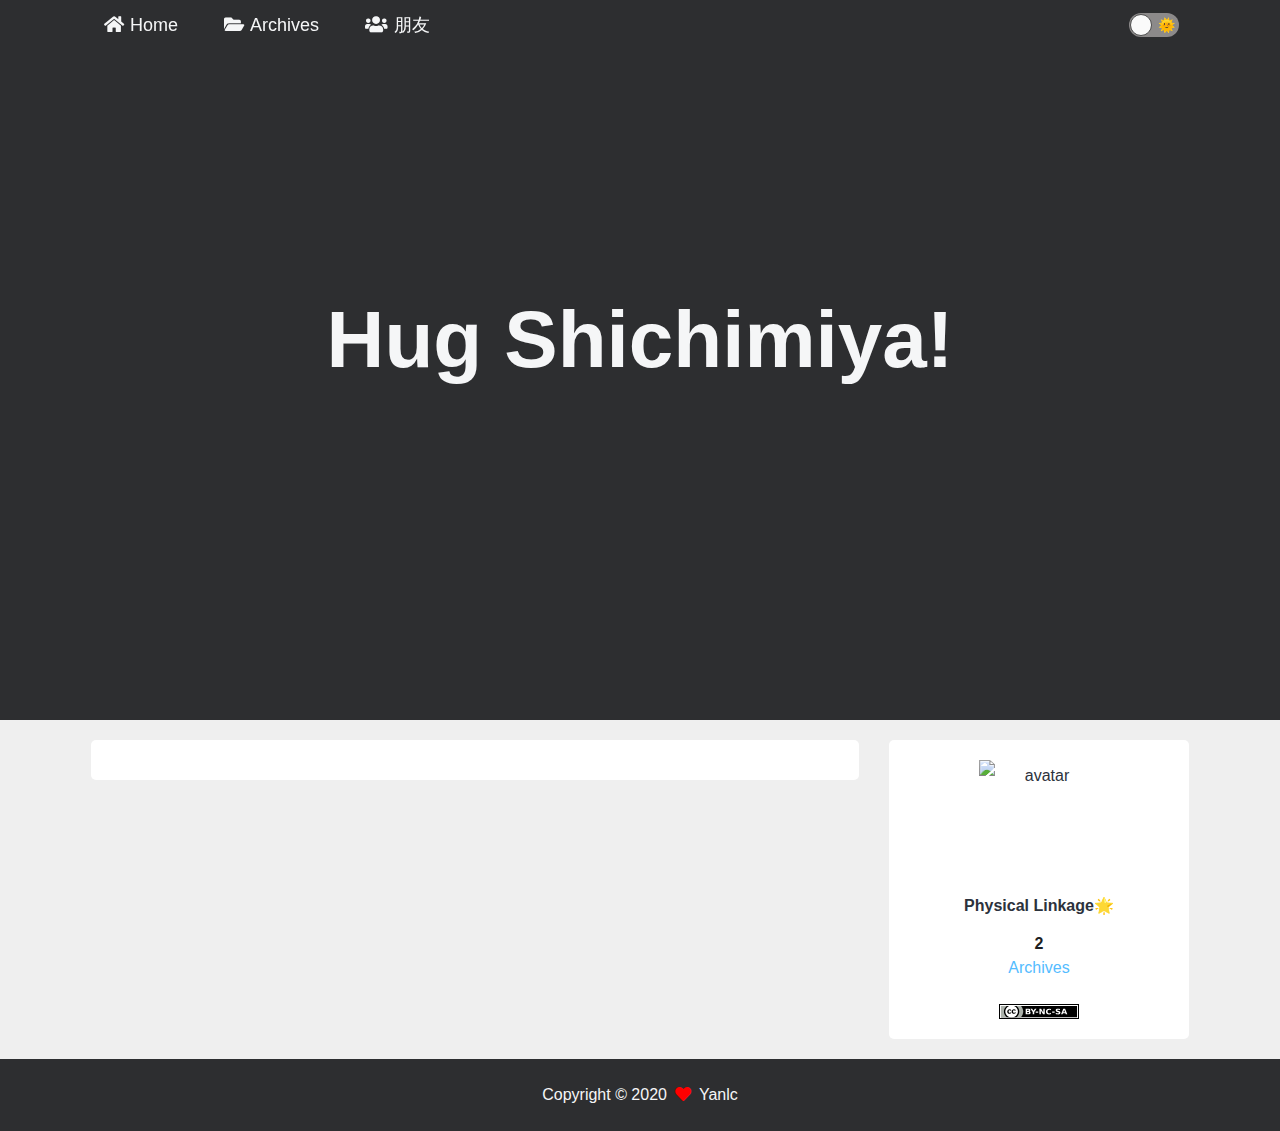
==== about/index.html @ 0db13cb9 "Site updated: 2020-05-28 02:00:30" ====
<!DOCTYPE html><html lang="zh"><head><meta charset="UTF-8"><meta http-equiv="X-UA-Compatible" content="IE=edge"><meta name="viewport" content="width=device-width, initial-scale=1"><meta name="format-detection" content="telephone=no"><meta name="apple-mobile-web-app-capable" content="yes"><meta name="apple-mobile-web-app-status-bar-style" content="black"><link rel="icon" href="/images/icons/favicon-16x16.png?v=2.0.0" type="image/png" sizes="16x16"><link rel="icon" href="/images/icons/favicon-32x32.png?v=2.0.0" type="image/png" sizes="32x32"><link rel="apple-touch-icon" href="/images/icons/apple-touch-icon.png?v=2.0.0" sizes="180x180"><link rel="mask-icon" href="/images/icons/stun-logo.svg?v=2.0.0" color="#54bcff"><meta name="msapplication-TileImage" content="/images/icons/favicon-144x144.png"><meta name="msapplication-TileColor" content="#000000"><meta property="og:type" content="website">
<meta property="og:title" content="about">
<meta property="og:url" content="https://yanlc39.github.io/about/index.html">
<meta property="og:site_name" content="Hug Shichimiya!">
<meta property="og:locale" content="zh">
<meta property="article:published_time" content="2020-05-27T16:11:34.000Z">
<meta property="article:modified_time" content="2020-05-27T16:11:34.948Z">
<meta property="article:author" content="Yanlc">
<meta name="twitter:card" content="summary"><meta name="keywords" content="Yanlc, Hug Shichimiya!"><meta name="description" content=""><title>about | Hug Shichimiya!</title><link ref="canonical" href="https://yanlc39.github.io/about/index.html"><link rel="dns-prefetch" href="https://cdn.jsdelivr.net"><link rel="stylesheet" href="https://cdn.jsdelivr.net/npm/@fortawesome/fontawesome-free@5.12.1/css/all.min.css" type="text/css"><link rel="stylesheet" href="/css/index.css?v=2.0.0"><script src="https://pagead2.googlesyndication.com/pagead/js/adsbygoogle.js" data-ad-client="ca-pub-5031382161256334" async=""></script><script>var Stun = window.Stun || {};
var CONFIG = {
  root: '/',
  algolia: undefined,
  fontIcon: {"prompt":{"success":"fas fa-check-circle","info":"fas fa-arrow-circle-right","warning":"fas fa-exclamation-circle","error":"fas fa-times-circle"},"copyBtn":"fas fa-copy"},
  sidebar: {"offsetTop":"20px","tocMaxDepth":6},
  header: {"enable":true,"showOnPost":true,"scrollDownIcon":false},
  postWidget: {"endText":true},
  nightMode: {"enable":true},
  back2top: {"enable":true},
  codeblock: {"style":"default","highlight":"light","wordWrap":false},
  reward: false,
  fancybox: false,
  zoomImage: {"gapAside":"20px"},
  galleryWaterfall: undefined,
  lazyload: false,
  pjax: undefined,
  externalLink: {"icon":{"enable":true,"name":"fas fa-external-link-alt"}},
  shortcuts: undefined,
  prompt: {"copyButton":"Copy","copySuccess":"Copy Success","copyError":"Copy Error"},
  sourcePath: {"js":"js","css":"css","images":"images"},
};

window.CONFIG = CONFIG;</script><meta name="generator" content="Hexo 4.2.1"></head><body><div class="container" id="container"><header class="header" id="header"><div class="header-inner"><nav class="header-nav header-nav--fixed"><div class="header-nav-inner"><div class="header-nav-menubtn"><i class="fas fa-bars"></i></div><div class="header-nav-menu"><div class="header-nav-menu-item"><a class="header-nav-menu-item__link" href="/"><span class="header-nav-menu-item__icon"><i class="fas fa-home"></i></span><span class="header-nav-menu-item__text">Home</span></a></div><div class="header-nav-menu-item"><a class="header-nav-menu-item__link" href="/archives/"><span class="header-nav-menu-item__icon"><i class="fas fa-folder-open"></i></span><span class="header-nav-menu-item__text">Archives</span></a></div><div class="header-nav-menu-item"><a class="header-nav-menu-item__link" href="javascript:;" onclick="return false;"><span class="header-nav-menu-item__icon"><i class="fas fa-users"></i></span><span class="header-nav-menu-item__text">朋友</span></a><div class="header-nav-submenu"></div></div></div><div class="header-nav-mode"><div class="mode"><div class="mode-track"><span class="mode-track-moon"></span><span class="mode-track-sun"></span></div><div class="mode-thumb"></div></div></div></div></nav><div class="header-banner"><div class="header-banner-info"><div class="header-banner-info__title">Hug Shichimiya!</div><div class="header-banner-info__subtitle"></div></div></div></div></header><main class="main" id="main"><div class="main-inner"><div class="content-wrap" id="content-wrap"><div class="content" id="content"><div class="custompage"></div></div></div><div class="sidebar-wrap" id="sidebar-wrap"><aside class="sidebar" id="sidebar"><section class="sidebar-toc hide"></section><!-- ov = overview--><section class="sidebar-ov"><div class="sidebar-ov-author"><div class="sidebar-ov-author__avatar"><img class="sidebar-ov-author__avatar_img" src="https://tse4-mm.cn.bing.net/th/id/OIP.75h2ViVH-VJ4CjpSK2VriQHaHE?pid=Api&amp;rs=1" alt="avatar"></div><p class="sidebar-ov-author__text">Physical Linkage🌟</p></div><div class="sidebar-ov-state"><a class="sidebar-ov-state-item sidebar-ov-state-item--posts" href="/archives/"><div class="sidebar-ov-state-item__count">2</div><div class="sidebar-ov-state-item__name">Archives</div></a></div><div class="sidebar-ov-cc"><a href="https://creativecommons.org/licenses/by-nc-sa/4.0/deed.en" target="_blank" rel="noopener" data-popover="Creative Commons" data-popover-pos="up"><img src="/images/cc-by-nc-sa.svg"></a></div></section></aside></div><div class="clearfix"></div></div></main><footer class="footer" id="footer"><div class="footer-inner"><div><span>Copyright © 2020</span><span class="footer__icon"><i class="fas fa-heart"></i></span><span>Yanlc</span></div></div></footer><div class="loading-bar" id="loading-bar"><div class="loading-bar__progress"></div></div><div class="back2top" id="back2top"><span class="back2top__icon"><i class="fas fa-arrow-alt-circle-up"></i></span></div></div><script src="https://cdn.jsdelivr.net/npm/jquery@v3.4.1/dist/jquery.min.js"></script><script src="https://cdn.jsdelivr.net/npm/velocity-animate@1.5.2/velocity.min.js"></script><script src="https://cdn.jsdelivr.net/npm/velocity-animate@1.5.2/velocity.ui.min.js"></script><script src="/js/utils.js?v=2.0.0"></script><script src="/js/stun-boot.js?v=2.0.0"></script><script src="/js/scroll.js?v=2.0.0"></script><script src="/js/header.js?v=2.0.0"></script><script src="/js/sidebar.js?v=2.0.0"></script></body></html>
---- css/index.css ----
html {
  line-height: 1.15; /* 1 */
  -webkit-text-size-adjust: 100%; /* 2 */
}
body {
  margin: 0;
}
main {
  display: block;
}
h1 {
  margin: 0.67em 0;
  font-size: 2em;
}
hr {
  overflow: visible; /* 2 */
  box-sizing: content-box; /* 1 */
  height: 0; /* 1 */
}
pre {
  font-family: monospace, monospace; /* 1 */
  font-size: 1em; /* 2 */
}
a {
  background-color: transparent;
}
abbr[title] {
  border-bottom: none; /* 1 */
  text-decoration: underline; /* 2 */
  text-decoration: underline dotted; /* 2 */
}
b,
strong {
  font-weight: bolder;
}
code,
kbd,
samp {
  font-family: monospace, monospace; /* 1 */
  font-size: 1em; /* 2 */
}
small {
  font-size: 80%;
}
sub,
sup {
  position: relative;
  font-size: 75%;
  line-height: 0;
  vertical-align: baseline;
}
sub {
  bottom: -0.25em;
}
sup {
  top: -0.5em;
}
img {
  border-style: none;
}
button,
input,
optgroup,
select,
textarea {
  margin: 0; /* 2 */
  font-family: inherit; /* 1 */
  font-size: 100%; /* 1 */
  line-height: 1.15; /* 1 */
}
button,
input {
  overflow: visible; /* 1 */
}
button,
select {
  text-transform: none; /* 1 */
}
button,
[type='button'],
[type='reset'],
[type='submit'] {
  -webkit-appearance: button;
}
button::-moz-focus-inner,
[type='button']::-moz-focus-inner,
[type='reset']::-moz-focus-inner,
[type='submit']::-moz-focus-inner {
  border-style: none;
  padding: 0;
}
button:-moz-focusring,
[type='button']:-moz-focusring,
[type='reset']:-moz-focusring,
[type='submit']:-moz-focusring {
  outline: 1px dotted ButtonText;
}
fieldset {
  padding: 0.35em 0.75em 0.625em;
}
legend {
  display: table; /* 1 */
  box-sizing: border-box; /* 1 */
  padding: 0; /* 3 */
  max-width: 100%; /* 1 */
  white-space: normal; /* 1 */
  color: inherit; /* 2 */
}
progress {
  vertical-align: baseline;
}
textarea {
  overflow: auto;
}
[type='checkbox'],
[type='radio'] {
  box-sizing: border-box; /* 1 */
  padding: 0; /* 2 */
}
[type='number']::-webkit-inner-spin-button,
[type='number']::-webkit-outer-spin-button {
  height: auto;
}
[type='search'] {
  outline-offset: -2px; /* 2 */
  -webkit-appearance: textfield; /* 1 */
}
[type='search']::-webkit-search-decoration {
  -webkit-appearance: none;
}
::-webkit-file-upload-button {
  font: inherit; /* 2 */
  -webkit-appearance: button; /* 1 */
}
details {
  display: block;
}
summary {
  display: list-item;
}
template {
  display: none;
}
[hidden] {
  display: none;
}
html {
  line-height: 1.15; /* 1 */
  -webkit-text-size-adjust: 100%; /* 2 */
}
body {
  margin: 0;
}
main {
  display: block;
}
h1 {
  margin: 0.67em 0;
  font-size: 2em;
}
hr {
  overflow: visible; /* 2 */
  -webkit-box-sizing: content-box;
  -moz-box-sizing: content-box;
  box-sizing: content-box; /* 1 */
  height: 0; /* 1 */
}
pre {
  font-family: monospace, monospace; /* 1 */
  font-size: 1em; /* 2 */
}
a {
  background-color: transparent;
}
abbr[title] {
  border-bottom: none; /* 1 */
  text-decoration: underline; /* 2 */
  text-decoration: underline dotted; /* 2 */
}
b,
strong {
  font-weight: bolder;
}
code,
kbd,
samp {
  font-family: monospace, monospace; /* 1 */
  font-size: 1em; /* 2 */
}
small {
  font-size: 80%;
}
sub,
sup {
  position: relative;
  font-size: 75%;
  line-height: 0;
  vertical-align: baseline;
}
sub {
  bottom: -0.25em;
}
sup {
  top: -0.5em;
}
img {
  border-style: none;
}
button,
input,
optgroup,
select,
textarea {
  margin: 0; /* 2 */
  font-family: inherit; /* 1 */
  font-size: 100%; /* 1 */
  line-height: 1.15; /* 1 */
}
button,
input {
  overflow: visible; /* 1 */
}
button,
select {
  text-transform: none; /* 1 */
}
button,
[type='button'],
[type='reset'],
[type='submit'] {
  -webkit-appearance: button;
}
button::-moz-focus-inner,
[type='button']::-moz-focus-inner,
[type='reset']::-moz-focus-inner,
[type='submit']::-moz-focus-inner {
  border-style: none;
  padding: 0;
}
button:-moz-focusring,
[type='button']:-moz-focusring,
[type='reset']:-moz-focusring,
[type='submit']:-moz-focusring {
  outline: 1px dotted ButtonText;
}
fieldset {
  padding: 0.35em 0.75em 0.625em;
}
legend {
  display: table; /* 1 */
  -webkit-box-sizing: border-box;
  -moz-box-sizing: border-box;
  box-sizing: border-box; /* 1 */
  padding: 0; /* 3 */
  max-width: 100%; /* 1 */
  white-space: normal; /* 1 */
  color: inherit; /* 2 */
}
progress {
  vertical-align: baseline;
}
textarea {
  overflow: auto;
}
[type='checkbox'],
[type='radio'] {
  -webkit-box-sizing: border-box;
  -moz-box-sizing: border-box;
  box-sizing: border-box; /* 1 */
  padding: 0; /* 2 */
}
[type='number']::-webkit-inner-spin-button,
[type='number']::-webkit-outer-spin-button {
  height: auto;
}
[type='search'] {
  outline-offset: -2px; /* 2 */
  -webkit-appearance: textfield; /* 1 */
}
[type='search']::-webkit-search-decoration {
  -webkit-appearance: none;
}
::-webkit-file-upload-button {
  font: inherit; /* 2 */
  -webkit-appearance: button; /* 1 */
}
details {
  display: block;
}
summary {
  display: list-item;
}
template {
  display: none;
}
[hidden] {
  display: none;
}
:root {
  --color-gray-100: #fff;
  --color-gray-150: #f9f9f9;
  --color-gray-200: #f5f6f7;
  --color-gray-250: #efefef;
  --color-gray-300: #dadada;
  --color-gray-400: #ccd0d5;
  --color-gray-500: #bec3c9;
  --color-gray-600: #8d949e;
  --color-gray-650: #757474;
  --color-gray-700: #606770;
  --color-gray-800: #444950;
  --color-gray-850: #303846;
  --color-gray-900: #2c323c;
  --color-gray-950: #1c1e21;
  --color-font: var(--color-gray-900);
  --color-card: var(--color-gray-100);
  --color-blue-200: #ebeef5;
}
html.nightmode {
  --color-gray-100: #1c1e21;
  --color-gray-150: #2c323c;
  --color-gray-200: #303846;
  --color-gray-250: #444950;
  --color-gray-300: #606770;
  --color-gray-400: #757474;
  --color-gray-500: #8d949e;
  --color-gray-600: #bec3c9;
  --color-gray-650: #ccd0d5;
  --color-gray-700: #dadada;
  --color-gray-800: #eaecef;
  --color-gray-850: #f5f6f7;
  --color-gray-900: #f9f9f9;
  --color-gray-950: #fff;
  --color-font: var(--color-gray-600);
  --color-card: var(--color-gray-150);
  --color-blue-200: #444950;
}
::selection {
  color: #fff;
  background-color: #8be0e1;
}
*,
*::before,
*::after {
  -webkit-box-sizing: inherit;
  -moz-box-sizing: inherit;
  box-sizing: inherit;
}
html {
  -webkit-box-sizing: border-box;
  -moz-box-sizing: border-box;
  box-sizing: border-box;
  font-size: 20px;
}
body {
  margin: 0;
  padding: 0;
  font-family: 'PingFang SC', 'Microsoft YaHei', sans-serif, Arial;
  font-size: 14px;
  line-height: 2;
  color: var(--color-font);
  background-color: var(--color-gray-250);
}
h1,
h2,
h3,
h4,
h5,
h6 {
  padding: 0;
  font-family: 'PingFang SC', 'Microsoft YaHei', sans-serif, Arial;
  font-weight: 700;
  line-height: 1.5;
}
h1 {
  font-size: 2em;
}
h2 {
  font-size: 1.5em;
}
h3 {
  font-size: 1.25em;
}
h4 {
  font-size: 1em;
}
h5 {
  font-size: 0.875em;
}
h6 {
  font-size: 0.85em;
}
p {
  margin: 0 0 1rem;
}
a {
  text-decoration: none;
  color: #058ed2;
  background-color: transparent;
  outline: none;
  cursor: pointer;
}
img,
video,
iframe {
  display: block;
  margin-right: auto;
  margin-left: auto;
  max-width: 100%;
}
hr {
  margin: 1rem 0;
  border: 2px dashed #b8dcfd;
  height: 0;
}
blockquote {
  margin: 0;
  border-left: 5px solid var(--color-gray-300);
  padding: 0 1rem;
  background-color: var(--color-gray-200);
}
blockquote cite::before {
  content: '--';
  padding: 0 0.25rem;
}
code {
  white-space: normal;
  word-wrap: break-word;
  word-break: break-word;
  border-radius: 3px;
  padding: 1px 5px;
  font-family: 'Source Code Pro', Consolas, Menlo, Monaco, 'Courier New', monospace;
  font-size: 0.95em;
  color: var(--color-gray-700);
  background-color: var(--color-gray-200);
}
dt {
  font-weight: 700;
}
dd {
  margin: 0;
  padding: 0;
}
table {
  border-spacing: 0;
  border-collapse: collapse;
  width: 100%;
}
th,
td {
  border: 1px solid var(--color-blue-200);
  padding: 0 5px;
}
acronym,
abbr {
  cursor: help;
}
kbd {
  display: inline-block;
  border: 1px solid var(--color-gray-500);
  border-radius: 3px;
  padding: 0.1rem 0.2rem;
  font-family: consolas, 'Liberation Mono', courier, monospace;
  font-size: 0.85em;
  font-weight: 700;
  line-height: 1;
  white-space: nowrap;
  color: var(--color-gray-850);
  background-color: var(--color-gray-150);
  -webkit-box-shadow: 0 -1px 0 var(--color-gray-300) inset;
  box-shadow: 0 -1px 0 var(--color-gray-300) inset;
}
.clearfix {
  zoom: 1;
}
.clearfix:before,
.clearfix:after {
  content: "";
  display: table;
}
.clearfix:after {
  clear: both;
}
[data-popover] {
  position: relative;
}
[data-popover]::before {
  position: absolute;
  top: 0;
  left: 50%;
  z-index: 2;
  font-family: sans-serif, Arial;
  font-size: 14px;
  font-weight: normal;
  font-style: normal;
  line-height: 2;
  white-space: nowrap;
  color: #fff;
  background-color: rgba(0,0,0,0.9);
  opacity: 0;
  -ms-filter: "progid:DXImageTransform.Microsoft.Alpha(Opacity=0)";
  filter: alpha(opacity=0);
  text-shadow: none;
  -webkit-transition: opacity 0.2s ease, -webkit-transform 0.2s ease;
  -moz-transition: opacity 0.2s ease, -moz-transform 0.2s ease;
  -o-transition: opacity 0.2s ease, -o-transform 0.2s ease;
  -ms-transition: opacity 0.2s ease, -ms-transform 0.2s ease;
  transition: opacity 0.2s ease, transform 0.2s ease;
  -webkit-transform: translate(-50%, -70%);
  -moz-transform: translate(-50%, -70%);
  -o-transform: translate(-50%, -70%);
  -ms-transform: translate(-50%, -70%);
  transform: translate(-50%, -70%);
  pointer-events: none;
}
[data-popover]::before {
  content: attr(data-popover);
  border-radius: 4px;
  padding: 0.2rem 0.6rem;
}
@media (min-width: 991.98px) {
  [data-popover-pos='up']:hover::before {
    opacity: 1;
    -ms-filter: none;
    filter: none;
    -webkit-transform: translate(-50%, -120%);
    -moz-transform: translate(-50%, -120%);
    -o-transform: translate(-50%, -120%);
    -ms-transform: translate(-50%, -120%);
    transform: translate(-50%, -120%);
  }
}
.stun-message {
  position: fixed;
  top: 1rem;
  left: 50%;
  z-index: 2;
  -webkit-transform: translateX(-50%);
  -moz-transform: translateX(-50%);
  -o-transform: translateX(-50%);
  -ms-transform: translateX(-50%);
  transform: translateX(-50%);
}
.stun-alert {
  position: relative;
  border-radius: 3px;
  padding: 8px 12px;
  font-size: 16px;
  line-height: 1rem;
  background-color: #fff;
  -webkit-box-shadow: 0 4px 12px rgba(0,0,0,0.15);
  box-shadow: 0 4px 12px rgba(0,0,0,0.15);
}
.stun-alert-success {
  color: #52c41a;
}
.stun-alert-success ~ i {
  color: #52c41a;
}
.stun-alert-info {
  color: #1890ff;
}
.stun-alert-info ~ i {
  color: #1890ff;
}
.stun-alert-warning {
  color: #faad14;
}
.stun-alert-warning ~ i {
  color: #faad14;
}
.stun-alert-error {
  color: #f5222d;
}
.stun-alert-error ~ i {
  color: #f5222d;
}
.stun-alert-description {
  margin-left: 0.5rem;
}
.anime-close::before,
.anime-close::after {
  -webkit-transition: -webkit-transform 0.2s ease;
  -moz-transition: -moz-transform 0.2s ease;
  -o-transition: -o-transform 0.2s ease;
  -ms-transition: -ms-transform 0.2s ease;
  transition: transform 0.2s ease;
  -webkit-transform: rotate(-45deg);
  -moz-transform: rotate(-45deg);
  -o-transform: rotate(-45deg);
  -ms-transform: rotate(-45deg);
  transform: rotate(-45deg);
}
.anime-close::after {
  -webkit-transform: rotate(-135deg);
  -moz-transform: rotate(-135deg);
  -o-transform: rotate(-135deg);
  -ms-transform: rotate(-135deg);
  transform: rotate(-135deg);
}
.anime-close:hover::before,
.anime-close:hover::after {
  -webkit-transform: rotate(0);
  -moz-transform: rotate(0);
  -o-transform: rotate(0);
  -ms-transform: rotate(0);
  transform: rotate(0);
}
.container {
  white-space: normal;
  word-wrap: break-word;
  word-break: break-word;
  display: -webkit-box;
  display: -moz-box;
  display: -webkit-flex;
  display: -ms-flexbox;
  display: box;
  display: flex;
  overflow: hidden; /* !!! */
  position: relative;
  min-height: 100vh;
  -webkit-box-orient: vertical;
  -moz-box-orient: vertical;
  -o-box-orient: vertical;
  -webkit-flex-direction: column;
  -ms-flex-direction: column;
  flex-direction: column;
}
.header {
  -webkit-box-flex: 1;
  -moz-box-flex: 1;
  -o-box-flex: 1;
  box-flex: 1;
  -webkit-flex: 0 0 auto;
  -ms-flex: 0 0 auto;
  flex: 0 0 auto;
}
.footer {
  -webkit-box-flex: 1;
  -moz-box-flex: 1;
  -o-box-flex: 1;
  box-flex: 1;
  -webkit-flex: 0 0 auto;
  -ms-flex: 0 0 auto;
  flex: 0 0 auto;
}
.main {
  width: 100%;
  -webkit-box-flex: 1;
  -moz-box-flex: 1;
  -o-box-flex: 1;
  box-flex: 1;
  -webkit-flex: 1 0 auto;
  -ms-flex: 1 0 auto;
  flex: 1 0 auto;
}
.main-inner {
  margin: 0 auto;
  padding: 20px;
  width: 100%;
  font-size: 16px;
}
.content-wrap {
  width: calc(100% - 330px);
  float: left;
}
.content {
  width: 100%;
  border-radius: 5px;
  padding: 1rem 2rem;
  background-color: var(--color-card);
}
.content img {
  border: 1px solid var(--color-gray-300);
  border-radius: 3px;
  padding: 0.2rem;
}
.content h1:hover .heading-link,
.content h2:hover .heading-link,
.content h3:hover .heading-link,
.content h4:hover .heading-link,
.content h5:hover .heading-link,
.content h6:hover .heading-link {
  visibility: visible;
}
.heading-link {
  display: inline-block;
  visibility: hidden;
  margin: -10px 0 0 -20px;
  padding-right: 5px;
  width: 20px;
  height: 16px;
  font-size: 16px;
  line-height: 20px;
  vertical-align: middle;
  color: var(--color-font);
}
.content-home {
  padding: 0 !important;
  background-color: transparent;
}
.pullquote.left {
  text-align: left;
}
.pullquote.right {
  text-align: right;
}
.post-body h1,
.post-body h2 {
  border-bottom: 1px solid var(--color-gray-250);
  padding-bottom: 0.3em;
}
.table-container {
  overflow: auto;
  margin-bottom: 1rem;
}
.header-inner {
  width: 100%;
  font-size: 18px;
  background-color: #2d2e30;
  height: 80vh;
}
.header-inner--bgcolor {
  background-color: #333;
}
.header-inner--height {
  height: 50px !important;
}
.header-nav {
  position: relative;
  top: 0;
  left: 0;
  z-index: 1;
  width: 100%;
  height: 50px;
  -webkit-transition: -webkit-transform 0.2s ease-out, background-color 0.2s ease;
  -moz-transition: -moz-transform 0.2s ease-out, background-color 0.2s ease;
  -o-transition: -o-transform 0.2s ease-out, background-color 0.2s ease;
  -ms-transition: -ms-transform 0.2s ease-out, background-color 0.2s ease;
  transition: transform 0.2s ease-out, background-color 0.2s ease;
}
.header-nav--fixed {
  position: fixed;
  -webkit-transform: translateY(0);
  -moz-transform: translateY(0);
  -o-transform: translateY(0);
  -ms-transform: translateY(0);
  transform: translateY(0);
}
.header-nav--sticky {
  position: fixed;
  background-color: #333;
  -webkit-transform: translateY(-100%);
  -moz-transform: translateY(-100%);
  -o-transform: translateY(-100%);
  -ms-transform: translateY(-100%);
  transform: translateY(-100%);
}
.header-nav.slider--down {
  -webkit-transform: translateY(0);
  -moz-transform: translateY(0);
  -o-transform: translateY(0);
  -ms-transform: translateY(0);
  transform: translateY(0);
}
.header-nav.slider--up {
  -webkit-transform: translateY(-100%);
  -moz-transform: translateY(-100%);
  -o-transform: translateY(-100%);
  -ms-transform: translateY(-100%);
  transform: translateY(-100%);
}
.header-nav.slider--clear {
  -webkit-transition: background-color 0.2s ease;
  -moz-transition: background-color 0.2s ease;
  -o-transition: background-color 0.2s ease;
  -ms-transition: background-color 0.2s ease;
  transition: background-color 0.2s ease;
}
.header-nav-inner {
  margin: 0 auto;
  padding: 20px;
  padding-top: 0 !important;
  padding-bottom: 0 !important;
  width: 100%;
  height: 100%;
}
.header-nav-menubtn {
  display: none;
  padding: 0 0.5rem;
  line-height: 50px;
  color: #f5f6f7;
  cursor: pointer;
}
.header-nav-menu-item__link,
.header-nav-submenu-item__link {
  display: block;
  color: #f5f6f7;
}
.header-nav-menu-item__icon,
.header-nav-submenu-item__icon,
.header-nav-menu-item__text,
.header-nav-submenu-item__text {
  margin: 0 3px;
}
.header-nav-menu-item__link {
  padding: 0 0.5rem;
  -webkit-transition: color 0.2s ease, background-color 0.2s ease;
  -moz-transition: color 0.2s ease, background-color 0.2s ease;
  -o-transition: color 0.2s ease, background-color 0.2s ease;
  -ms-transition: color 0.2s ease, background-color 0.2s ease;
  transition: color 0.2s ease, background-color 0.2s ease;
}
.header-nav-menu-item__link:hover {
  color: #f4f5f5;
  background-color: #999;
}
.header-nav-submenu-item__link {
  padding: 0.75rem 0.5rem;
  -webkit-transition: color 0.2s ease, background-color 0.2s ease;
  -moz-transition: color 0.2s ease, background-color 0.2s ease;
  -o-transition: color 0.2s ease, background-color 0.2s ease;
  -ms-transition: color 0.2s ease, background-color 0.2s ease;
  transition: color 0.2s ease, background-color 0.2s ease;
}
.header-nav-submenu-item__link:hover {
  color: #f4f5f5;
  background-color: #999;
}
.header-nav-menu {
  display: none;
  height: 100%;
  line-height: 50px;
}
.header-nav-menu-item {
  float: left;
  position: relative;
  margin: 0 1rem 0 0;
  height: 50px;
  text-align: center;
  cursor: pointer;
}
.header-nav-menu-item:last-child {
  margin: 0;
}
.header-nav-submenu {
  display: none;
  position: absolute;
  right: -0.5rem;
  left: -0.5rem;
  width: auto;
  background-color: #2d2e30;
}
.header-nav-submenu.hide--force {
  display: none !important;
}
.header-nav-submenu-item {
  margin: 0;
  padding: 0;
  width: 100%;
  font-size: 18px;
  line-height: 1;
  text-align: center;
}
.header-nav-mode {
  display: -webkit-box;
  display: -moz-box;
  display: -webkit-flex;
  display: -ms-flexbox;
  display: box;
  display: flex;
  float: right;
  padding: 0 0.5rem;
  height: 100%;
  line-height: 50px;
  -webkit-box-align: center;
  -moz-box-align: center;
  -o-box-align: center;
  -ms-flex-align: center;
  -webkit-align-items: center;
  align-items: center;
}
.header-banner {
  position: relative;
  z-index: 0;
  width: 100%;
  height: 100%;
  background: url("http://p.ananas.chaoxing.com/star3/origin/8718cc6b4f105bd98aaf1626d9543e16.png") no-repeat center/cover;
}
.header-banner-info {
  position: absolute;
  top: 50%;
  left: 0;
  padding: 0 0.5rem;
  width: 100%;
  text-align: center;
  -webkit-transform: translateY(-50%);
  -moz-transform: translateY(-50%);
  -o-transform: translateY(-50%);
  -ms-transform: translateY(-50%);
  transform: translateY(-50%);
}
.header-banner-info__title {
  margin-bottom: 2rem;
  font-size: 4rem;
  font-weight: 700;
  line-height: 1;
  color: #f5f6f7;
}
.header-banner-info__subtitle {
  font-size: 1.2rem;
  font-weight: 400;
  color: #f5f6f7;
}
.footer__icon {
  display: inline-block;
  margin: 0 0.4rem;
  font-size: 1em;
  color: #f00;
}
.footer-inner {
  position: relative;
  padding: 1rem;
  font-size: 16px;
  text-align: center;
  color: #f5f6f7;
  background-color: #2d2e30;
}
.footer a {
  color: #c20808;
  -webkit-transition: color 0.2s ease;
  -moz-transition: color 0.2s ease;
  -o-transition: color 0.2s ease;
  -ms-transition: color 0.2s ease;
  transition: color 0.2s ease;
}
.footer a:hover {
  color: #ed0b0b;
}
.footer__devider {
  margin: 0 10px;
}
.sidebar {
  border-radius: 5px;
  padding: 1rem 2rem;
  background-color: var(--color-card);
  padding: 1rem;
  width: 300px;
  font-size: 16px;
}
.sidebar--sticky {
  position: fixed;
  top: 20px;
  z-index: 0;
  -webkit-transform: translateZ(0);
  -moz-transform: translateZ(0);
  -o-transform: translateZ(0);
  -ms-transform: translateZ(0);
  transform: translateZ(0);
}
.sidebar .hide {
  display: none;
}
.sidebar-wrap {
  width: 300px;
  float: right;
}
.sidebar-nav {
  padding-bottom: 1em;
  text-align: center;
}
.sidebar-nav-toc,
.sidebar-nav-ov {
  border-bottom: 1px solid var(--color-gray-150);
  padding: 0.3em 0.5em;
  color: var(--color-gray-800);
  -webkit-transition: opacity 0.2s;
  -moz-transition: opacity 0.2s;
  -o-transition: opacity 0.2s;
  -ms-transition: opacity 0.2s;
  transition: opacity 0.2s;
}
.sidebar-nav-toc:hover,
.sidebar-nav-ov:hover {
  color: #fc6423;
  cursor: pointer;
}
.sidebar-nav .current {
  border-color: #fc6423;
  color: #fc6423;
}
.sidebar-toc {
  overflow: auto;
  position: relative;
  max-height: 70vh;
  white-space: normal;
  word-wrap: break-word;
  word-break: break-word;
}
.sidebar-toc .toc-child {
  display: none;
}
.sidebar-toc .active > .toc-child {
  display: block;
}
.sidebar-toc .current > .toc-child {
  display: block;
}
.sidebar-toc .active > a,
.sidebar-toc .current > a {
  color: #fc6423;
  -webkit-transition: color 0.3s;
  -moz-transition: color 0.3s;
  -o-transition: color 0.3s;
  -ms-transition: color 0.3s;
  transition: color 0.3s;
}
.sidebar-toc ol,
.sidebar-toc li {
  list-style: none;
}
.sidebar-toc ol {
  margin: 0;
  padding-left: 1em;
}
.sidebar-ov-author {
  width: 100%;
  text-align: center;
}
.sidebar-ov-author__avatar {
  margin: 0 auto;
  width: 120px;
  height: 120px;
}
.sidebar-ov-author__avatar_img {
  opacity: 1;
  -ms-filter: none;
  filter: none;
}
.sidebar-ov-author__avatar:hover .sidebar-ov-author__avatar_img {
  -webkit-animation: avatar-shake 0.8s both ease-out;
  -moz-animation: avatar-shake 0.8s both ease-out;
  -o-animation: avatar-shake 0.8s both ease-out;
  -ms-animation: avatar-shake 0.8s both ease-out;
  animation: avatar-shake 0.8s both ease-out;
}
@-moz-keyframes avatar-shake {
  0% {
    -webkit-transform: scale(1);
    -moz-transform: scale(1);
    -o-transform: scale(1);
    -ms-transform: scale(1);
    transform: scale(1);
  }
  10%, 20% {
    -webkit-transform: scale(0.9) rotate(3deg);
    -moz-transform: scale(0.9) rotate(3deg);
    -o-transform: scale(0.9) rotate(3deg);
    -ms-transform: scale(0.9) rotate(3deg);
    transform: scale(0.9) rotate(3deg);
  }
  30%, 50%, 70%, 90% {
    -webkit-transform: scale(1.1) rotate(-3deg);
    -moz-transform: scale(1.1) rotate(-3deg);
    -o-transform: scale(1.1) rotate(-3deg);
    -ms-transform: scale(1.1) rotate(-3deg);
    transform: scale(1.1) rotate(-3deg);
  }
  40%, 60%, 80% {
    -webkit-transform: scale(1.1) rotate(3deg);
    -moz-transform: scale(1.1) rotate(3deg);
    -o-transform: scale(1.1) rotate(3deg);
    -ms-transform: scale(1.1) rotate(3deg);
    transform: scale(1.1) rotate(3deg);
  }
  100% {
    -webkit-transform: scale(1);
    -moz-transform: scale(1);
    -o-transform: scale(1);
    -ms-transform: scale(1);
    transform: scale(1);
  }
}
@-webkit-keyframes avatar-shake {
  0% {
    -webkit-transform: scale(1);
    -moz-transform: scale(1);
    -o-transform: scale(1);
    -ms-transform: scale(1);
    transform: scale(1);
  }
  10%, 20% {
    -webkit-transform: scale(0.9) rotate(3deg);
    -moz-transform: scale(0.9) rotate(3deg);
    -o-transform: scale(0.9) rotate(3deg);
    -ms-transform: scale(0.9) rotate(3deg);
    transform: scale(0.9) rotate(3deg);
  }
  30%, 50%, 70%, 90% {
    -webkit-transform: scale(1.1) rotate(-3deg);
    -moz-transform: scale(1.1) rotate(-3deg);
    -o-transform: scale(1.1) rotate(-3deg);
    -ms-transform: scale(1.1) rotate(-3deg);
    transform: scale(1.1) rotate(-3deg);
  }
  40%, 60%, 80% {
    -webkit-transform: scale(1.1) rotate(3deg);
    -moz-transform: scale(1.1) rotate(3deg);
    -o-transform: scale(1.1) rotate(3deg);
    -ms-transform: scale(1.1) rotate(3deg);
    transform: scale(1.1) rotate(3deg);
  }
  100% {
    -webkit-transform: scale(1);
    -moz-transform: scale(1);
    -o-transform: scale(1);
    -ms-transform: scale(1);
    transform: scale(1);
  }
}
@-o-keyframes avatar-shake {
  0% {
    -webkit-transform: scale(1);
    -moz-transform: scale(1);
    -o-transform: scale(1);
    -ms-transform: scale(1);
    transform: scale(1);
  }
  10%, 20% {
    -webkit-transform: scale(0.9) rotate(3deg);
    -moz-transform: scale(0.9) rotate(3deg);
    -o-transform: scale(0.9) rotate(3deg);
    -ms-transform: scale(0.9) rotate(3deg);
    transform: scale(0.9) rotate(3deg);
  }
  30%, 50%, 70%, 90% {
    -webkit-transform: scale(1.1) rotate(-3deg);
    -moz-transform: scale(1.1) rotate(-3deg);
    -o-transform: scale(1.1) rotate(-3deg);
    -ms-transform: scale(1.1) rotate(-3deg);
    transform: scale(1.1) rotate(-3deg);
  }
  40%, 60%, 80% {
    -webkit-transform: scale(1.1) rotate(3deg);
    -moz-transform: scale(1.1) rotate(3deg);
    -o-transform: scale(1.1) rotate(3deg);
    -ms-transform: scale(1.1) rotate(3deg);
    transform: scale(1.1) rotate(3deg);
  }
  100% {
    -webkit-transform: scale(1);
    -moz-transform: scale(1);
    -o-transform: scale(1);
    -ms-transform: scale(1);
    transform: scale(1);
  }
}
@keyframes avatar-shake {
  0% {
    -webkit-transform: scale(1);
    -moz-transform: scale(1);
    -o-transform: scale(1);
    -ms-transform: scale(1);
    transform: scale(1);
  }
  10%, 20% {
    -webkit-transform: scale(0.9) rotate(3deg);
    -moz-transform: scale(0.9) rotate(3deg);
    -o-transform: scale(0.9) rotate(3deg);
    -ms-transform: scale(0.9) rotate(3deg);
    transform: scale(0.9) rotate(3deg);
  }
  30%, 50%, 70%, 90% {
    -webkit-transform: scale(1.1) rotate(-3deg);
    -moz-transform: scale(1.1) rotate(-3deg);
    -o-transform: scale(1.1) rotate(-3deg);
    -ms-transform: scale(1.1) rotate(-3deg);
    transform: scale(1.1) rotate(-3deg);
  }
  40%, 60%, 80% {
    -webkit-transform: scale(1.1) rotate(3deg);
    -moz-transform: scale(1.1) rotate(3deg);
    -o-transform: scale(1.1) rotate(3deg);
    -ms-transform: scale(1.1) rotate(3deg);
    transform: scale(1.1) rotate(3deg);
  }
  100% {
    -webkit-transform: scale(1);
    -moz-transform: scale(1);
    -o-transform: scale(1);
    -ms-transform: scale(1);
    transform: scale(1);
  }
}
.sidebar-ov-author__text {
  margin: 0.5rem 0 0;
  font-weight: 600;
}
.sidebar-ov-state {
  padding: 0.5rem 0;
  text-align: center;
}
.sidebar-ov-state-item {
  display: inline-block;
  width: 33.3%;
  line-height: 1.5em;
  -webkit-transition: color 0.2s ease;
  -moz-transition: color 0.2s ease;
  -o-transition: color 0.2s ease;
  -ms-transition: color 0.2s ease;
  transition: color 0.2s ease;
}
.sidebar-ov-state-item:not(:last-child) {
  border-right: 1px dashed var(--color-gray-300);
}
.sidebar-ov-state-item--posts {
  color: #54bcff;
}
.sidebar-ov-state-item--posts:hover {
  color: #0090ed;
}
.sidebar-ov-state-item--categories {
  color: var(--color-gray-700);
}
.sidebar-ov-state-item--categories:hover {
  color: var(--color-gray-900);
}
.sidebar-ov-state-item--tags {
  color: #ff8956;
}
.sidebar-ov-state-item--tags:hover {
  color: #ef4800;
}
.sidebar-ov-state-item__count {
  font-weight: 600;
  color: var(--color-gray-950);
}
.sidebar-ov-cc {
  padding-top: 0.5rem;
  text-align: center;
}
.sidebar-reading {
  overflow: hidden;
  margin-top: 0.5em;
  text-align: center;
}
.sidebar-reading-info {
  margin-bottom: 0.3em;
}
.sidebar-reading-line {
  width: 100%;
  height: 1px;
  background-color: #fc6423;
  -webkit-transition: -webkit-transform 0.2s ease;
  -moz-transition: -moz-transform 0.2s ease;
  -o-transition: -o-transform 0.2s ease;
  -ms-transition: -ms-transform 0.2s ease;
  transition: transform 0.2s ease;
  -webkit-transform: translateX(-100%);
  -moz-transform: translateX(-100%);
  -o-transform: translateX(-100%);
  -ms-transform: translateX(-100%);
  transform: translateX(-100%);
}
.archive {
  margin-left: 1rem;
}
.archive-total {
  position: relative;
  padding: 0 0 1.5rem 1.5rem;
  font-size: calc(1em + 2px);
}
.archive-total::before {
  content: '';
  position: absolute;
  top: 1em;
  bottom: -1em;
  left: 0;
  border-left: 0.2rem dashed var(--color-gray-250);
  -webkit-transform: translateX(-50%);
  -moz-transform: translateX(-50%);
  -o-transform: translateX(-50%);
  -ms-transform: translateX(-50%);
  transform: translateX(-50%);
}
.archive-total::after {
  content: '';
  position: absolute;
  top: 1em;
  left: 0;
  border: 0.15rem solid #6ec5ff;
  border-radius: 50%;
  width: 0.6rem;
  height: 0.6rem;
  background-color: var(--color-gray-250);
  -webkit-transition: border-color 0.2s ease;
  -moz-transition: border-color 0.2s ease;
  -o-transition: border-color 0.2s ease;
  -ms-transition: border-color 0.2s ease;
  transition: border-color 0.2s ease;
  -webkit-transform: translate(-50%, -50%);
  -moz-transform: translate(-50%, -50%);
  -o-transform: translate(-50%, -50%);
  -ms-transform: translate(-50%, -50%);
  transform: translate(-50%, -50%);
}
.archive-total:hover::after {
  border-color: #fc6423;
}
.tagcloud,
.category {
  width: 100%;
}
.tagcloud-total,
.category-total {
  font-size: calc(1em + 10px);
  text-align: center;
  cursor: default;
}
.tagcloud {
  text-align: center;
}
.tagcloud-item a {
  margin: 0 0.4rem;
  -webkit-transition: color 0.2s ease;
  -moz-transition: color 0.2s ease;
  -o-transition: color 0.2s ease;
  -ms-transition: color 0.2s ease;
  transition: color 0.2s ease;
}
.tagcloud-item a:hover {
  color: #fc6423 !important;
}
.category-list-item::before {
  color: #49b1f5;
}
.category-list-item:hover::before {
  color: #fc6423;
}
.category-list-link {
  font-size: 1em;
  color: #49b1f5;
  -webkit-transition: color 0.2s ease;
  -moz-transition: color 0.2s ease;
  -o-transition: color 0.2s ease;
  -ms-transition: color 0.2s ease;
  transition: color 0.2s ease;
}
.category-list-link:hover {
  color: #fc6423;
}
.category-list-count {
  margin-left: 0.3em;
  font-size: 13px;
  color: var(--color-gray-600);
}
.category-list-count::before {
  content: '(';
}
.category-list-count::after {
  content: ')';
}
.categorypage-title,
.tagpage-title {
  font-size: 24px;
  text-align: center;
}
.categorypage-title__name,
.tagpage-title__name {
  color: #49b1f5;
}
.custompage {
  width: 100%;
}
.timeline {
  position: relative;
}
.timeline::before {
  content: '';
  position: absolute;
  top: 1em;
  bottom: 1em;
  left: 0;
  border-left: 0.2rem solid var(--color-gray-250);
  -webkit-transform: translateX(-50%);
  -moz-transform: translateX(-50%);
  -o-transform: translateX(-50%);
  -ms-transform: translateX(-50%);
  transform: translateX(-50%);
}
.timeline-item {
  display: block;
  position: relative;
  margin-bottom: 0.8rem;
  padding-left: 1.5rem;
  width: 100%;
  -webkit-box-align: center;
  -moz-box-align: center;
  -o-box-align: center;
  -ms-flex-align: center;
  -webkit-align-items: center;
  align-items: center;
}
.timeline-item::before {
  content: '';
  position: absolute;
  top: 50%;
  left: 0;
  border-radius: 50%;
  width: 0.3rem;
  height: 0.3rem;
  background-color: #6ec5ff;
  -webkit-transition: background-color 0.2s ease;
  -moz-transition: background-color 0.2s ease;
  -o-transition: background-color 0.2s ease;
  -ms-transition: background-color 0.2s ease;
  transition: background-color 0.2s ease;
  -webkit-transform: translate(-50%, -50%);
  -moz-transform: translate(-50%, -50%);
  -o-transform: translate(-50%, -50%);
  -ms-transform: translate(-50%, -50%);
  transform: translate(-50%, -50%);
}
.timeline-item:hover::before {
  background-color: #fc6423;
}
.timeline-item:last-child {
  margin-bottom: 0;
}
.timeline-item--year {
  font-weight: 700;
}
.timeline-item--year::before {
  border: 0.12rem solid #6ec5ff;
  width: 0.4rem;
  height: 0.4rem;
  background-color: var(--color-gray-250);
}
.timeline-item--year:hover::before {
  border-color: #fc6423;
  background-color: var(--color-gray-250);
}
.timeline-item__time {
  display: inline-block;
  width: 3.5rem;
  vertical-align: middle;
  color: #99a9bf;
  -webkit-transform: translateY(3%);
  -moz-transform: translateY(3%);
  -o-transform: translateY(3%);
  -ms-transform: translateY(3%);
  transform: translateY(3%);
}
.timeline-item__title {
  display: inline-block;
  margin: 0;
  width: calc(100% - 4.5rem);
  font-size: 1em;
  font-weight: normal;
  vertical-align: middle;
}
.timeline-item__link {
  color: var(--color-gray-900);
}
.postlist-item {
  margin: 0 0 1.5rem;
  width: 100%;
  border-radius: 5px;
  padding: 1rem 2rem;
  background-color: var(--color-card);
}
.post-readmore {
  margin-top: 1.5rem;
  text-align: center;
}
.post-readmore__link {
  display: inline-block;
  border-radius: 5px;
  padding: 0 0.6em;
  color: var(--color-gray-200);
  background-color: #73c8ff;
  -webkit-transition: background-color 0.2s ease;
  -moz-transition: background-color 0.2s ease;
  -o-transition: background-color 0.2s ease;
  -ms-transition: background-color 0.2s ease;
  transition: background-color 0.2s ease;
  cursor: pointer;
}
.post-readmore__link:hover {
  color: var(--color-gray-200);
  background-color: #49b1f5;
}
.post-readmore__icon {
  margin-left: 0.3rem;
}
.post-header {
  position: relative;
  margin-bottom: 1rem;
  font-size: 1em;
  text-align: center;
}
.post-title {
  margin: 0;
  color: var(--color-gray-950);
  cursor: auto;
}
.post-title__link {
  position: relative;
  color: var(--color-gray-800);
  white-space: normal;
  word-wrap: break-word;
  word-break: break-word;
}
.post-title__link::before {
  content: '';
  visibility: hidden;
  position: absolute;
  right: 0;
  bottom: -4px;
  left: 0;
  height: 2px;
  background-color: var(--color-gray-800);
  -webkit-transition: -webkit-transform 0.2s ease-in-out;
  -moz-transition: -moz-transform 0.2s ease-in-out;
  -o-transition: -o-transform 0.2s ease-in-out;
  -ms-transition: -ms-transform 0.2s ease-in-out;
  transition: transform 0.2s ease-in-out;
  -webkit-transform: scaleX(0);
  -moz-transform: scaleX(0);
  -o-transform: scaleX(0);
  -ms-transform: scaleX(0);
  transform: scaleX(0);
}
.post-title__link:hover {
  color: var(--color-gray-800);
}
.post-title__link:hover::before {
  visibility: visible;
  -webkit-transform: scaleX(1);
  -moz-transform: scaleX(1);
  -o-transform: scaleX(1);
  -ms-transform: scaleX(1);
  transform: scaleX(1);
}
.post-meta-item:not(:first-child)::before {
  content: '•';
  margin: 0 0.5rem;
  color: var(--color-gray-700);
}
.post-meta-item__icon,
.post-meta-item__info,
.post-meta-item__value {
  margin: 0 2px;
}
.post-meta-item--createtime {
  color: var(--color-gray-700);
}
.post-meta-item--updatetime {
  color: #49b1f5;
}
.post-meta-item--visitors {
  color: #fc6423;
}
.post-ending {
  margin-bottom: 1rem;
}
.post-copyright {
  margin-bottom: 1rem;
}
.post-tags {
  margin-bottom: 1rem;
}
.post-tags-item {
  margin: 0 0.5rem;
}
.post-tags-item:hover {
  cursor: pointer;
}
.post-tags-item__icon,
.post-tags-item__link {
  margin: 0.1rem;
  color: #49b1f5;
  -webkit-transition: color 0.2s;
  -moz-transition: color 0.2s;
  -o-transition: color 0.2s;
  -ms-transition: color 0.2s;
  transition: color 0.2s;
}
.post-tags-item:hover .post-tags-item__icon,
.post-tags-item:hover .post-tags-item__link {
  color: #fc6423;
}
.post-paginator {
  border-top: 1px solid var(--color-gray-250);
  padding-top: 1rem;
}
.highlight figcaption span:first-child::before {
  margin: 0 0.6rem 0 0;
  color: var(--color-gray-600);
}
.highlight.markdown figcaption span:first-child::before {
  content: 'markdown';
}
.highlight.md figcaption span:first-child::before {
  content: 'md';
}
.highlight.diff figcaption span:first-child::before {
  content: 'diff';
}
.highlight.javascript figcaption span:first-child::before {
  content: 'javascript';
}
.highlight.js figcaption span:first-child::before {
  content: 'js';
}
.highlight.typescript figcaption span:first-child::before {
  content: 'typescript';
}
.highlight.ts figcaption span:first-child::before {
  content: 'ts';
}
.highlight.java figcaption span:first-child::before {
  content: 'java';
}
.highlight.json figcaption span:first-child::before {
  content: 'json';
}
.highlight.html figcaption span:first-child::before {
  content: 'html';
}
.highlight.xml figcaption span:first-child::before {
  content: 'xml';
}
.highlight.css figcaption span:first-child::before {
  content: 'css';
}
.highlight.less figcaption span:first-child::before {
  content: 'less';
}
.highlight.scss figcaption span:first-child::before {
  content: 'scss';
}
.highlight.stylus figcaption span:first-child::before {
  content: 'stylus';
}
.highlight.styl figcaption span:first-child::before {
  content: 'styl';
}
.highlight.sql figcaption span:first-child::before {
  content: 'sql';
}
.highlight.bash figcaption span:first-child::before {
  content: 'bash';
}
.highlight.shell figcaption span:first-child::before {
  content: 'shell';
}
.highlight.python figcaption span:first-child::before {
  content: 'python';
}
.highlight.py figcaption span:first-child::before {
  content: 'py';
}
.highlight.ruby figcaption span:first-child::before {
  content: 'ruby';
}
.highlight.cpp figcaption span:first-child::before {
  content: 'cpp';
}
.highlight.c\+\+ figcaption span:first-child::before {
  content: 'c\+\+';
}
.highlight.c\# figcaption span:first-child::before {
  content: 'c\#';
}
.highlight.go figcaption span:first-child::before {
  content: 'go';
}
.highlight.kotlin figcaption span:first-child::before {
  content: 'kotlin';
}
.highlight.kt figcaption span:first-child::before {
  content: 'kt';
}
.highlight.objectivec figcaption span:first-child::before {
  content: 'objectivec';
}
.highlight.php figcaption span:first-child::before {
  content: 'php';
}
.highlight.perl figcaption span:first-child::before {
  content: 'perl';
}
.highlight.pl figcaption span:first-child::before {
  content: 'pl';
}
.highlight.pm figcaption span:first-child::before {
  content: 'pm';
}
.highlight.rust figcaption span:first-child::before {
  content: 'rust';
}
.highlight.rs figcaption span:first-child::before {
  content: 'rs';
}
.highlight.swift figcaption span:first-child::before {
  content: 'swift';
}
.highlight.coffeescript figcaption span:first-child::before {
  content: 'coffeescript';
}
.highlight.coffee figcaption span:first-child::before {
  content: 'coffee';
}
.highlight.lua figcaption span:first-child::before {
  content: 'lua';
}
.highlight.yaml figcaption span:first-child::before {
  content: 'yaml';
}
.highlight.yml figcaption span:first-child::before {
  content: 'yml';
}
.highlight.nginx figcaption span:first-child::before {
  content: 'nginx';
}
.highlight.dockerfile figcaption span:first-child::before {
  content: 'dockerfile';
}
.highlight.makefile figcaption span:first-child::before {
  content: 'makefile';
}
.highlight {
  margin: 0 0 1rem;
  width: 100%;
  line-height: 1.7;
  color: var(--color-gray-800);
  background-color: var(--color-gray-200);
}
.highlight pre,
.highlight code {
  font-family: 'Source Code Pro', Consolas, Menlo, Monaco, 'Courier New', monospace;
}
.highlight pre {
  margin: 0;
}
.highlight td {
  border-width: 0;
}
.highlight figcaption {
  position: relative;
  width: 100%;
  color: var(--color-gray-600);
  background-color: var(--color-gray-250);
  zoom: 1;
  padding: 0.1rem 0;
}
.highlight figcaption:before,
.highlight figcaption:after {
  content: "";
  display: table;
}
.highlight figcaption:after {
  clear: both;
}
.highlight figcaption span:first-child {
  float: left;
  margin-left: 0.5rem;
  color: var(--color-gray-600);
}
.highlight figcaption span.external-link {
  float: right;
  margin-right: 2em;
}
.highlight figcaption.custom {
  min-height: 1.5rem;
}
.highlight figcaption.custom .custom-lang {
  float: left;
  margin: 0 0.6rem;
  color: var(--color-gray-600);
}
.highlight td.gutter {
  padding: 0.4rem 0.6rem;
  width: 2rem;
  background-color: var(--color-gray-250);
}
.highlight td.gutter pre {
  text-align: right;
  white-space: nowrap;
  color: var(--color-gray-600);
  background-color: inherit;
}
.highlight td.code {
  padding: 0.5rem 0.6rem;
}
.highlight .marked {
  background-color: var(--color-gray-300);
}
.highlight .emphasis {
  font-style: italic;
}
.highlight .strong {
  font-weight: bold;
}
.highlight .comment {
  color: #969896;
}
.highlight .quote,
.highlight .params {
  color: var(--color-gray-800);
}
.highlight .selector-tag,
.highlight .template-variable,
.highlight .variable,
.highlight .deletion,
.highlight .regexp,
.highlight .name,
.highlight .tag {
  color: #c82829;
}
.highlight .builtin-name,
.highlight .literal,
.highlight .number,
.highlight .type,
.highlight .meta,
.highlight .link {
  color: #ee8019;
}
.highlight .class .keyword:first-child + .title,
.highlight .built_in,
.highlight .attribute {
  color: #eab700;
}
.highlight .class .keyword ~ .title,
.highlight .string .template-variable,
.highlight .meta-string,
.highlight .tag,
.highlight .class,
.highlight .subst,
.highlight .regexp {
  color: #4eb4b4;
}
.highlight .string,
.highlight .symbol,
.highlight .bullet,
.highlight .addition {
  color: #4dc14c;
}
.highlight .title,
.highlight .section {
  color: #2a75c8;
}
.highlight .meta-keyword,
.highlight .doctag,
.highlight .selector-id,
.highlight .selector-attr,
.highlight .selector-class,
.highlight .selector-pseudo,
.highlight .function,
.highlight .tag .attr,
.highlight .keyword {
  color: #be4dbc;
}
.bash .meta,
.rust .meta {
  color: #969896;
}
.c\+\+ .built_in,
.cpp .built_in,
.ini .variable,
.ini .literal,
.ini .number,
.less .variable,
.scss .variable,
.styl .variable,
.stylus .variable {
  color: var(--color-gray-800);
}
.html .meta,
.xml .meta,
.yaml .attr,
.yml .attr {
  color: #c82829;
}
.js .params,
.javascript .params {
  color: #ee8019;
}
.json .attr,
.swift .type {
  color: #eab700;
}
.variable .variable,
.bash .variable,
.c\+\+ .meta,
.cpp .meta,
.c\# .meta,
.css .number,
.diff .meta {
  color: #4eb4b4;
}
.md .section,
.markdown .section,
.py .string .meta,
.python .string .meta {
  color: #4dc14c;
}
.bash .built_in,
.css .built_in,
.go .built_in,
.py .meta,
.python .meta,
.shell .meta,
.shell .keyword,
.shell .built_in {
  color: #2a75c8;
}
.ini .attr,
.objectivec .meta,
.yaml .type,
.yml .type {
  color: #be4dbc;
}
.diff .addition {
  color: #292;
  background-color: #f0fff4;
}
.diff .deletion {
  color: #d44;
  background-color: #ffeef0;
}
.nightmode .diff .addition {
  background-color: transparent;
}
.nightmode .diff .deletion {
  background-color: transparent;
}
.ending {
  padding: 1rem 0 0;
  text-align: center;
  color: var(--color-gray-400);
  border-top: 1px dashed var(--color-gray-300);
}
.copyright {
  position: relative;
  border: 1px solid var(--color-gray-250);
  padding: 0.8rem 1rem;
  width: 100%;
  -webkit-transition: box-shadow 0.2s ease;
  -moz-transition: box-shadow 0.2s ease;
  -o-transition: box-shadow 0.2s ease;
  -ms-transition: box-shadow 0.2s ease;
  transition: box-shadow 0.2s ease;
}
.copyright:hover {
  -webkit-box-shadow: 0 0 16px 8px var(--color-gray-250);
  box-shadow: 0 0 16px 8px var(--color-gray-250);
}
.copyright-author__name,
.copyright-link__name,
.copyright-notice__name {
  font-weight: 600;
  white-space: normal;
  word-wrap: break-word;
  word-break: break-word;
}
.copyright-author__value,
.copyright-link__value,
.copyright-notice__value {
  color: var(--color-gray-800);
  white-space: normal;
  word-wrap: normal;
  word-break: break-all;
}
.back2top {
  position: fixed;
  right: 0;
  bottom: 5vh;
  -webkit-transition: -webkit-transform 0.2s ease;
  -moz-transition: -moz-transform 0.2s ease;
  -o-transition: -o-transform 0.2s ease;
  -ms-transition: -ms-transform 0.2s ease;
  transition: transform 0.2s ease;
  -webkit-transform: translateX(100%);
  -moz-transform: translateX(100%);
  -o-transform: translateX(100%);
  -ms-transform: translateX(100%);
  transform: translateX(100%);
  cursor: pointer;
}
.back2top--show {
  -webkit-transform: translateX(-100%);
  -moz-transform: translateX(-100%);
  -o-transform: translateX(-100%);
  -ms-transform: translateX(-100%);
  transform: translateX(-100%);
}
.back2top--hide {
  -webkit-transform: translateX(100%);
  -moz-transform: translateX(100%);
  -o-transform: translateX(100%);
  -ms-transform: translateX(100%);
  transform: translateX(100%);
}
.back2top__icon {
  display: block;
  font-size: 1.2rem;
  line-height: 1;
  color: #49b1f5;
  -webkit-transition: color 0.2s ease;
  -moz-transition: color 0.2s ease;
  -o-transition: color 0.2s ease;
  -ms-transition: color 0.2s ease;
  transition: color 0.2s ease;
  -webkit-transform: rotate(0deg);
  -moz-transform: rotate(0deg);
  -o-transform: rotate(0deg);
  -ms-transform: rotate(0deg);
  transform: rotate(0deg);
}
.back2top__icon:hover {
  color: #fc6423;
}
.zoomimg-mask {
  position: fixed;
  top: 0;
  left: 0;
  z-index: 2;
  width: 100%;
  height: 100%;
  background-color: rgba(0,0,0,0.6);
  opacity: 0;
  -ms-filter: "progid:DXImageTransform.Microsoft.Alpha(Opacity=0)";
  filter: alpha(opacity=0);
}
.zoomimg {
  cursor: zoom-in;
}
.zoomimg--hide {
  visibility: hidden;
}
.zoomimg-clone {
  position: absolute;
  z-index: 2;
  cursor: zoom-out;
  will-change: transform;
}
.mode {
  position: relative;
  border: 0;
  padding: 0;
  line-height: 100%;
  background-color: transparent;
  cursor: pointer;
  -webkit-user-select: none;
  -moz-user-select: none;
  -ms-user-select: none;
  user-select: none;
}
.mode--focus .mode-thumb {
  -webkit-box-shadow: 0 0 2px 3px #0099e0;
  box-shadow: 0 0 2px 3px #0099e0;
}
.mode--checked .mode-thumb {
  -webkit-transform: translateX(26px);
  -moz-transform: translateX(26px);
  -o-transform: translateX(26px);
  -ms-transform: translateX(26px);
  transform: translateX(26px);
}
.mode-track {
  border-radius: 30px;
  width: 50px;
  height: 24px;
  font-size: 0;
  background-color: #8c8a8a;
}
.mode-track-moon,
.mode-track-sun {
  display: inline-block;
  position: absolute;
  top: 0;
  bottom: 0;
  width: 25px;
  height: 100%;
  font-size: 14px;
}
.mode-track-moon::before,
.mode-track-sun::before {
  display: block;
  width: 100%;
  height: 100%;
  font-size: 14px;
  line-height: 24px;
  text-align: center;
}
.mode-track-moon {
  left: 0;
}
.mode-track-moon::before {
  content: '🌜';
}
.mode-track-sun {
  right: 0;
}
.mode-track-sun::before {
  content: '🌞';
}
.mode-thumb {
  position: absolute;
  top: 1px;
  left: 1px;
  -webkit-box-sizing: border-box;
  -moz-box-sizing: border-box;
  box-sizing: border-box;
  border: 1px solid #4d4d4d;
  border-radius: 50%;
  width: 22px;
  height: 22px;
  background-color: #fafafa;
  -webkit-transition: -webkit-transform 0.2s ease;
  -moz-transition: -moz-transform 0.2s ease;
  -o-transition: -o-transform 0.2s ease;
  -ms-transition: -ms-transform 0.2s ease;
  transition: transform 0.2s ease;
}
.mode-input {
  position: absolute;
  border: 0;
  width: 0;
  height: 0;
}
.gallery img {
  margin-bottom: 10px;
}
.exturl__icon {
  margin: 0 0.1em 0 0.3em;
  font-size: 0.8em;
  color: #aaa;
}
.exturl__link {
  white-space: normal;
  word-wrap: break-word;
  word-break: break-word;
}
.footer .exturl__icon {
  color: #fff;
}
.copy-button {
  position: absolute;
  top: 0;
  right: 0;
  width: 1.5rem;
  height: 1.5rem;
  line-height: 1.5rem;
  text-align: center;
  color: var(--color-gray-800);
  cursor: pointer;
}
.copy-button i {
  color: var(--color-gray-600);
}
.sticky-top {
  position: absolute;
  top: 0;
  width: 1rem;
  height: 1rem;
  line-height: 1rem;
  text-align: center;
  right: 0;
}
.sticky-top__icon {
  display: block;
  width: 100%;
  height: 100%;
  color: #999;
  -webkit-transform: rotate(45deg);
  -moz-transform: rotate(45deg);
  -o-transform: rotate(45deg);
  -ms-transform: rotate(45deg);
  transform: rotate(45deg);
}
.archive .sticky-top {
  top: 50%;
  right: 0;
  left: auto;
  -webkit-transform: translate(0, -50%);
  -moz-transform: translate(0, -50%);
  -o-transform: translate(0, -50%);
  -ms-transform: translate(0, -50%);
  transform: translate(0, -50%);
}
.paginator {
  margin-top: 1rem;
  text-align: center;
}
.paginator-inner {
  border-radius: 5px;
  padding: 0.8em 0;
  background-color: var(--color-gray-150);
}
.paginator .space,
.paginator .page-number {
  display: inline-block;
  border-radius: 3px;
  width: 1rem;
  height: 1rem;
  line-height: 1rem;
  vertical-align: middle;
}
.paginator .page-number {
  margin: 0 0.5em;
  color: #49b1f5;
  -webkit-transition: color 0.2s ease, background-color 0.2s ease;
  -moz-transition: color 0.2s ease, background-color 0.2s ease;
  -o-transition: color 0.2s ease, background-color 0.2s ease;
  -ms-transition: color 0.2s ease, background-color 0.2s ease;
  transition: color 0.2s ease, background-color 0.2s ease;
}
.paginator .page-number:hover {
  color: #f4f5f5;
  background-color: #49b1f5;
}
.paginator .current {
  color: #f4f5f5;
  background-color: #49b1f5;
}
.paginator a.prev,
.paginator a.next {
  display: inline-block;
  width: 1rem;
  height: 1rem;
  line-height: 1rem;
  vertical-align: middle;
  color: #49b1f5;
  -webkit-transition: color 0.2s ease;
  -moz-transition: color 0.2s ease;
  -o-transition: color 0.2s ease;
  -ms-transition: color 0.2s ease;
  transition: color 0.2s ease;
}
.paginator a.prev:hover,
.paginator a.next:hover {
  color: #fc6423;
}
.paginator a.prev {
  margin-right: 0.2em;
}
.paginator a.next {
  margin-left: 0.2em;
}
.paginator-prev,
.paginator-next {
  width: 100%;
}
.paginator-prev__link,
.paginator-next__link {
  white-space: normal;
  word-wrap: break-word;
  word-break: break-word;
  color: #49b1f5;
  -webkit-transition: color 0.2s ease;
  -moz-transition: color 0.2s ease;
  -o-transition: color 0.2s ease;
  -ms-transition: color 0.2s ease;
  transition: color 0.2s ease;
}
.paginator-prev__link:hover,
.paginator-next__link:hover {
  color: #fc6423;
}
.paginator-prev {
  text-align: left;
}
.paginator-prev__icon {
  margin-right: 0.3rem;
}
.paginator-next {
  text-align: right;
}
.paginator-next__icon {
  margin-left: 0.3rem;
}
.table-plugin tr {
  -webkit-transition: background-color 0.2s ease;
  -moz-transition: background-color 0.2s ease;
  -o-transition: background-color 0.2s ease;
  -ms-transition: background-color 0.2s ease;
  transition: background-color 0.2s ease;
}
.table-plugin tr:nth-of-type(even) {
  background-color: var(--color-gray-150);
}
.table-plugin tr:hover {
  background-color: var(--color-gray-200);
}
.table-plugin th,
.table-plugin td {
  min-width: 5rem;
}
.note-plugin {
  position: relative;
  margin-bottom: 20px;
  border: 1px solid var(--color-gray-250);
  border-left-width: 6px;
  padding: 0 17px;
}
.note-plugin:not(.no-icon) {
  padding-left: 40px;
}
.note-plugin h1,
.note-plugin h2,
.note-plugin h3,
.note-plugin h4,
.note-plugin h5,
.note-plugin h6 {
  margin: 0;
}
.note-plugin p {
  margin: 12px 0;
}
.note-plugin strong {
  font-size: 18px;
  line-height: 1.75;
}
.note-plugin__icon {
  position: absolute;
  top: 1em;
  left: 12px;
  font-size: 18px;
  line-height: 1;
}
.note-plugin__icon--default {
  color: var(--color-gray-600);
}
.note-plugin__icon--success {
  color: #42b983;
}
.note-plugin__icon--info {
  color: #4898dd;
}
.note-plugin__icon--warning {
  color: #e7c000;
}
.note-plugin__icon--danger {
  color: #dc3b3b;
}
.note-plugin.default {
  border-left-color: var(--color-gray-600);
}
.note-plugin.default strong {
  color: var(--color-gray-600);
}
.note-plugin.success {
  border-left-color: #42b983;
}
.note-plugin.success strong {
  color: #42b983;
}
.note-plugin.info {
  border-left-color: #4898dd;
}
.note-plugin.info strong {
  color: #4898dd;
}
.note-plugin.warning {
  border-left-color: #e7c000;
}
.note-plugin.warning strong {
  color: #e7c000;
}
.note-plugin.danger {
  border-left-color: #dc3b3b;
}
.note-plugin.danger strong {
  color: #dc3b3b;
}
.friends-plugin {
  overflow: hidden;
  max-width: 100%;
}
.friends-plugin__item {
  display: -webkit-box;
  display: -moz-box;
  display: -webkit-flex;
  display: -ms-flexbox;
  display: box;
  display: flex;
  float: left;
  padding: 0.5rem 1rem;
  width: 50%;
  height: 100px;
  -webkit-transition: background-color 0.3s;
  -moz-transition: background-color 0.3s;
  -o-transition: background-color 0.3s;
  -ms-transition: background-color 0.3s;
  transition: background-color 0.3s;
  -webkit-box-align: center;
  -moz-box-align: center;
  -o-box-align: center;
  -ms-flex-align: center;
  -webkit-align-items: center;
  align-items: center;
}
.friends-plugin__item:hover {
  background-color: rgba(73,177,245,0.1);
}
.friends-plugin__item p {
  margin: 0;
}
.friends-plugin__item-avatar {
  margin: 0 1rem 0 0;
  border-radius: 50% !important;
  width: 60px;
  height: 60px;
}
.friends-plugin__item-info {
  overflow: hidden;
  width: 100%;
  color: var(--color-gray-800);
}
.friends-plugin__item-info__name,
.friends-plugin__item-info__intro {
  overflow: hidden;
  white-space: nowrap;
  -o-text-overflow: ellipsis;
  text-overflow: ellipsis;
}
.friends-plugin__item-info__name {
  font-weight: 700;
}
.friends-plugin__item-info__intro {
  font-size: 0.9em;
  color: #999;
}
@media (min-width: 1138px) {
  .header-nav-inner {
    width: 1138px;
  }
  .main-inner {
    width: 1138px;
  }
}
@media (min-width: 991.98px) {
  .header-nav-menu {
    display: inline-block !important;
    opacity: 1 !important;
    -ms-filter: none !important;
    filter: none !important;
  }
  .header-nav-submenu {
    border-radius: 3px;
  }
}
@media (max-width: 991.98px) {
  .header-inner {
    height: 17rem;
  }
  .header-banner-info__title {
    margin-bottom: 1rem;
  }
  .header-nav-menubtn {
    display: block;
    float: left;
  }
  .header-nav-menu {
    overflow: hidden;
    position: absolute;
    top: 50px;
    right: 0;
    left: 0;
    width: auto;
    height: auto;
    background-color: #2d2e30;
  }
  .header-nav-menu-item {
    float: none;
    overflow: hidden;
    margin: 0;
  }
  .header-nav-menu-item__link {
    padding-right: 1.5rem;
    padding-left: 1.5rem;
    text-align: left;
    color: #f4f5f5;
  }
  .header-nav-submenu {
    display: block;
    position: initial;
    width: 100%;
  }
  .header-nav-submenu-item__link {
    padding-right: 1rem;
    padding-left: 3rem;
    text-align: left;
  }
  .content-wrap {
    width: 100%;
  }
  .sidebar-wrap {
    display: none;
  }
  .post-list .post {
    margin: 0 0 1rem;
    padding: 1rem;
  }
}
@media (max-width: 767.98px) {
  .header-nav-inner {
    padding: 15px;
  }
  .header-banner-info__title {
    margin-bottom: 1rem;
    font-size: 3rem;
  }
  .header-banner-info__subtitle {
    font-size: 0.9rem;
  }
  .main-inner {
    padding: 15px;
  }
}
@media (max-width: 575.98px) {
  .header-inner {
    height: 13rem;
  }
  .header-nav-inner {
    padding: 10px;
  }
  .header-banner-info__title {
    margin-bottom: 0.5rem;
    font-size: 2rem;
  }
  .header-banner-info__subtitle {
    font-size: 14px;
  }
  .header-banner-arrow {
    bottom: 0.5rem;
  }
  .main-inner {
    padding: 10px;
  }
  .content,
  .comments {
    padding: 0.6rem 0.8rem;
    font-size: 15px;
  }
  .archive {
    margin-left: 0.5rem;
  }
  .archive-total {
    padding-left: 1rem;
  }
  .timeline-item {
    padding-left: 1rem;
  }
  .timeline-item__time {
    width: 2.75rem;
  }
  .timeline-item__title {
    width: calc(100% - 4rem);
  }
  .post-list .post {
    margin: 0 0 0.8rem;
    padding: 0.8rem;
  }
  .friends-plugin__item {
    margin: 0;
    padding: 0.5rem 1rem;
    width: 100%;
  }
}
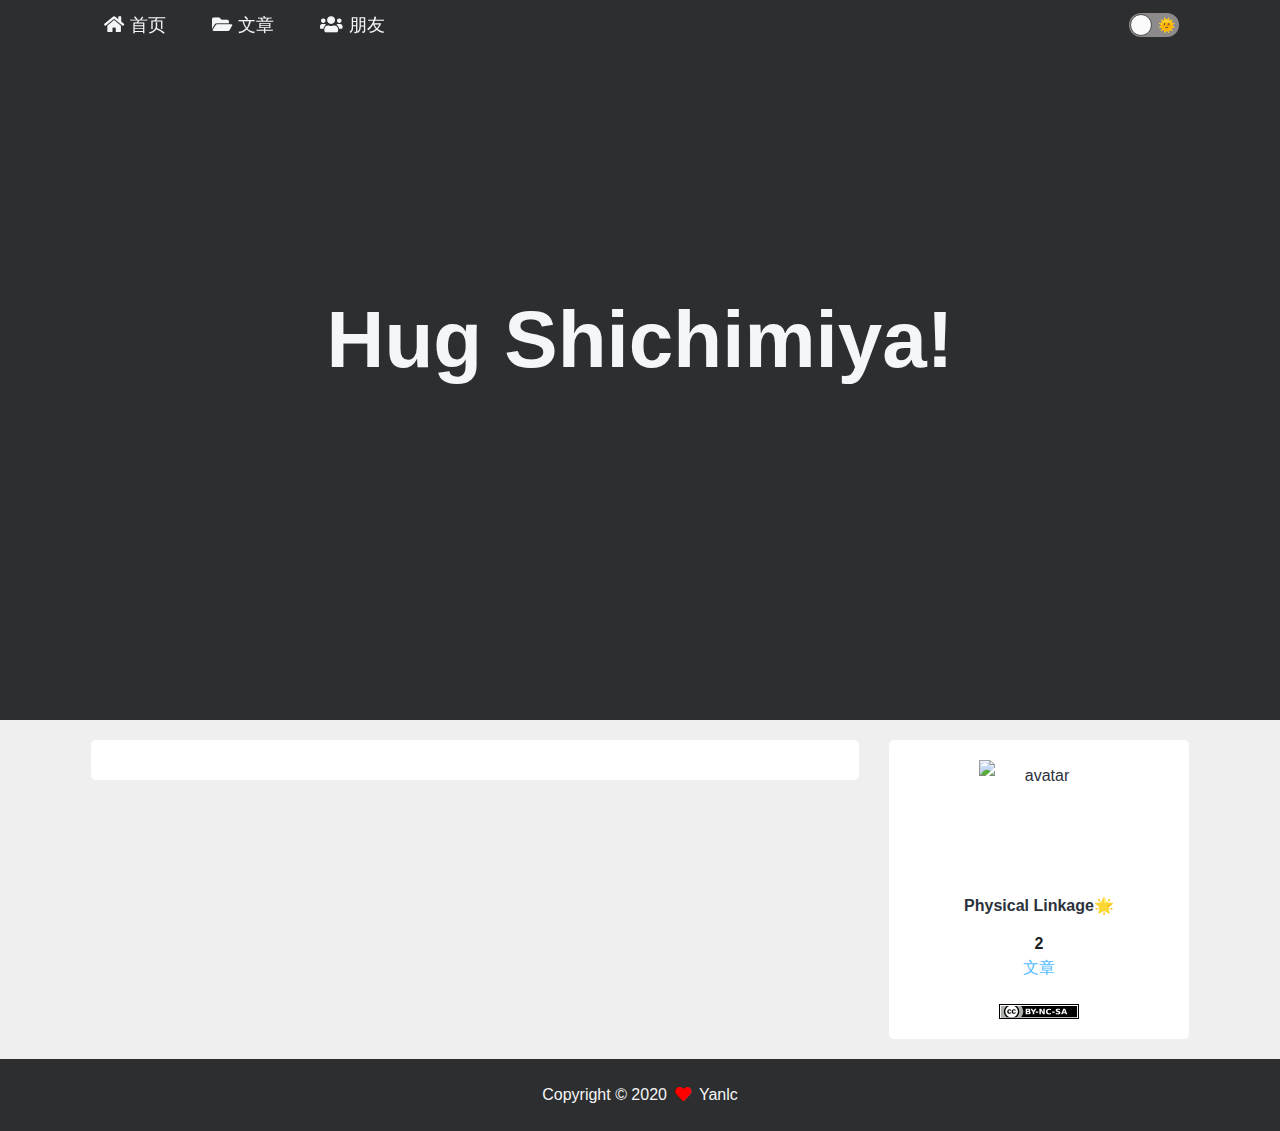
==== commit 2a25892e: "Site updated: 2020-07-11 14:15:07" ====
--- a/about/index.html
+++ b/about/index.html
@@ -1,4 +1,4 @@
-<!DOCTYPE html><html lang="zh"><head><meta charset="UTF-8"><meta http-equiv="X-UA-Compatible" content="IE=edge"><meta name="viewport" content="width=device-width, initial-scale=1"><meta name="format-detection" content="telephone=no"><meta name="apple-mobile-web-app-capable" content="yes"><meta name="apple-mobile-web-app-status-bar-style" content="black"><link rel="icon" href="/images/icons/favicon-16x16.png?v=2.0.0" type="image/png" sizes="16x16"><link rel="icon" href="/images/icons/favicon-32x32.png?v=2.0.0" type="image/png" sizes="32x32"><link rel="apple-touch-icon" href="/images/icons/apple-touch-icon.png?v=2.0.0" sizes="180x180"><link rel="mask-icon" href="/images/icons/stun-logo.svg?v=2.0.0" color="#54bcff"><meta name="msapplication-TileImage" content="/images/icons/favicon-144x144.png"><meta name="msapplication-TileColor" content="#000000"><meta property="og:type" content="website">
+<!DOCTYPE html><html lang="zh"><head><meta charset="UTF-8"><meta http-equiv="X-UA-Compatible" content="IE=edge"><meta name="viewport" content="width=device-width, initial-scale=1"><meta name="format-detection" content="telephone=no"><meta name="apple-mobile-web-app-capable" content="yes"><meta name="apple-mobile-web-app-status-bar-style" content="black"><link rel="icon" href="/images/icons/favicon-16x16.png?v=2.0.0" type="image/png" sizes="16x16"><link rel="icon" href="/images/icons/favicon-32x32.png?v=2.0.0" type="image/png" sizes="32x32"><link rel="apple-touch-icon" href="/images/icons/apple-touch-icon.png?v=2.0.0" sizes="180x180"><link rel="mask-icon" href="/images/icons/stun-logo.svg?v=2.0.0" color="#54bcff"><meta name="msapplication-TileImage" content="/images/icons/favicon-144x144.png"><meta name="msapplication-TileColor" content="#000000"><meta name="google-site-verification" content="MfcYnzUvKebA2Ld3jEK-ujBMP0lc9irYo9cFhn7O45w"><meta property="og:type" content="website">
 <meta property="og:title" content="about">
 <meta property="og:url" content="https://yanlc39.github.io/about/index.html">
 <meta property="og:site_name" content="Hug Shichimiya!">
@@ -16,7 +16,7 @@
   postWidget: {"endText":true},
   nightMode: {"enable":true},
   back2top: {"enable":true},
-  codeblock: {"style":"default","highlight":"light","wordWrap":false},
+  codeblock: {"style":"carbon","highlight":"light","wordWrap":false},
   reward: false,
   fancybox: false,
   zoomImage: {"gapAside":"20px"},
@@ -25,8 +25,8 @@
   pjax: undefined,
   externalLink: {"icon":{"enable":true,"name":"fas fa-external-link-alt"}},
   shortcuts: undefined,
-  prompt: {"copyButton":"Copy","copySuccess":"Copy Success","copyError":"Copy Error"},
+  prompt: {"copyButton":"复制","copySuccess":"复制成功","copyError":"复制失败"},
   sourcePath: {"js":"js","css":"css","images":"images"},
 };
 
-window.CONFIG = CONFIG;</script><meta name="generator" content="Hexo 4.2.1"></head><body><div class="container" id="container"><header class="header" id="header"><div class="header-inner"><nav class="header-nav header-nav--fixed"><div class="header-nav-inner"><div class="header-nav-menubtn"><i class="fas fa-bars"></i></div><div class="header-nav-menu"><div class="header-nav-menu-item"><a class="header-nav-menu-item__link" href="/"><span class="header-nav-menu-item__icon"><i class="fas fa-home"></i></span><span class="header-nav-menu-item__text">Home</span></a></div><div class="header-nav-menu-item"><a class="header-nav-menu-item__link" href="/archives/"><span class="header-nav-menu-item__icon"><i class="fas fa-folder-open"></i></span><span class="header-nav-menu-item__text">Archives</span></a></div><div class="header-nav-menu-item"><a class="header-nav-menu-item__link" href="javascript:;" onclick="return false;"><span class="header-nav-menu-item__icon"><i class="fas fa-users"></i></span><span class="header-nav-menu-item__text">朋友</span></a><div class="header-nav-submenu"></div></div></div><div class="header-nav-mode"><div class="mode"><div class="mode-track"><span class="mode-track-moon"></span><span class="mode-track-sun"></span></div><div class="mode-thumb"></div></div></div></div></nav><div class="header-banner"><div class="header-banner-info"><div class="header-banner-info__title">Hug Shichimiya!</div><div class="header-banner-info__subtitle"></div></div></div></div></header><main class="main" id="main"><div class="main-inner"><div class="content-wrap" id="content-wrap"><div class="content" id="content"><div class="custompage"></div></div></div><div class="sidebar-wrap" id="sidebar-wrap"><aside class="sidebar" id="sidebar"><section class="sidebar-toc hide"></section><!-- ov = overview--><section class="sidebar-ov"><div class="sidebar-ov-author"><div class="sidebar-ov-author__avatar"><img class="sidebar-ov-author__avatar_img" src="https://tse4-mm.cn.bing.net/th/id/OIP.75h2ViVH-VJ4CjpSK2VriQHaHE?pid=Api&amp;rs=1" alt="avatar"></div><p class="sidebar-ov-author__text">Physical Linkage🌟</p></div><div class="sidebar-ov-state"><a class="sidebar-ov-state-item sidebar-ov-state-item--posts" href="/archives/"><div class="sidebar-ov-state-item__count">2</div><div class="sidebar-ov-state-item__name">Archives</div></a></div><div class="sidebar-ov-cc"><a href="https://creativecommons.org/licenses/by-nc-sa/4.0/deed.en" target="_blank" rel="noopener" data-popover="Creative Commons" data-popover-pos="up"><img src="/images/cc-by-nc-sa.svg"></a></div></section></aside></div><div class="clearfix"></div></div></main><footer class="footer" id="footer"><div class="footer-inner"><div><span>Copyright © 2020</span><span class="footer__icon"><i class="fas fa-heart"></i></span><span>Yanlc</span></div></div></footer><div class="loading-bar" id="loading-bar"><div class="loading-bar__progress"></div></div><div class="back2top" id="back2top"><span class="back2top__icon"><i class="fas fa-arrow-alt-circle-up"></i></span></div></div><script src="https://cdn.jsdelivr.net/npm/jquery@v3.4.1/dist/jquery.min.js"></script><script src="https://cdn.jsdelivr.net/npm/velocity-animate@1.5.2/velocity.min.js"></script><script src="https://cdn.jsdelivr.net/npm/velocity-animate@1.5.2/velocity.ui.min.js"></script><script src="/js/utils.js?v=2.0.0"></script><script src="/js/stun-boot.js?v=2.0.0"></script><script src="/js/scroll.js?v=2.0.0"></script><script src="/js/header.js?v=2.0.0"></script><script src="/js/sidebar.js?v=2.0.0"></script></body></html>+window.CONFIG = CONFIG;</script><meta name="generator" content="Hexo 4.2.1"></head><body><div class="container" id="container"><header class="header" id="header"><div class="header-inner"><nav class="header-nav header-nav--fixed"><div class="header-nav-inner"><div class="header-nav-menubtn"><i class="fas fa-bars"></i></div><div class="header-nav-menu"><div class="header-nav-menu-item"><a class="header-nav-menu-item__link" href="/"><span class="header-nav-menu-item__icon"><i class="fas fa-home"></i></span><span class="header-nav-menu-item__text">首页</span></a></div><div class="header-nav-menu-item"><a class="header-nav-menu-item__link" href="/archives/"><span class="header-nav-menu-item__icon"><i class="fas fa-folder-open"></i></span><span class="header-nav-menu-item__text">文章</span></a></div><div class="header-nav-menu-item"><a class="header-nav-menu-item__link" href="javascript:;" onclick="return false;"><span class="header-nav-menu-item__icon"><i class="fas fa-users"></i></span><span class="header-nav-menu-item__text">朋友</span></a><div class="header-nav-submenu"></div></div></div><div class="header-nav-mode"><div class="mode"><div class="mode-track"><span class="mode-track-moon"></span><span class="mode-track-sun"></span></div><div class="mode-thumb"></div></div></div></div></nav><div class="header-banner"><div class="header-banner-info"><div class="header-banner-info__title">Hug Shichimiya!</div><div class="header-banner-info__subtitle"></div></div></div></div></header><main class="main" id="main"><div class="main-inner"><div class="content-wrap" id="content-wrap"><div class="content" id="content"><div class="custompage"></div></div></div><div class="sidebar-wrap" id="sidebar-wrap"><aside class="sidebar" id="sidebar"><section class="sidebar-toc hide"></section><!-- ov = overview--><section class="sidebar-ov"><div class="sidebar-ov-author"><div class="sidebar-ov-author__avatar"><img class="sidebar-ov-author__avatar_img" src="https://tse4-mm.cn.bing.net/th/id/OIP.75h2ViVH-VJ4CjpSK2VriQHaHE?pid=Api&amp;rs=1" alt="avatar"></div><p class="sidebar-ov-author__text">Physical Linkage🌟</p></div><div class="sidebar-ov-state"><a class="sidebar-ov-state-item sidebar-ov-state-item--posts" href="/archives/"><div class="sidebar-ov-state-item__count">2</div><div class="sidebar-ov-state-item__name">文章</div></a></div><div class="sidebar-ov-cc"><a href="https://creativecommons.org/licenses/by-nc-sa/4.0/deed.en" target="_blank" rel="noopener" data-popover="知识共享许可协议" data-popover-pos="up"><img src="/images/cc-by-nc-sa.svg"></a></div></section></aside></div><div class="clearfix"></div></div></main><footer class="footer" id="footer"><div class="footer-inner"><div><span>Copyright © 2020</span><span class="footer__icon"><i class="fas fa-heart"></i></span><span>Yanlc</span></div></div></footer><div class="loading-bar" id="loading-bar"><div class="loading-bar__progress"></div></div><div class="back2top" id="back2top"><span class="back2top__icon"><i class="fas fa-arrow-alt-circle-up"></i></span></div></div><script src="https://cdn.jsdelivr.net/npm/jquery@v3.4.1/dist/jquery.min.js"></script><script src="https://cdn.jsdelivr.net/npm/velocity-animate@1.5.2/velocity.min.js"></script><script src="https://cdn.jsdelivr.net/npm/velocity-animate@1.5.2/velocity.ui.min.js"></script><script src="https://cdn.jsdelivr.net/npm/ribbon.js@latest/dist/ribbon.min.js" size="120" alpha="0.6" zIndex="-1"></script><script src="https://cdn.jsdelivr.net/npm/canvas-nest.js@1.0.1/dist/canvas-nest.min.js" color="0,0,0" opacity="0.6" count="99" zIndex="-1"></script><script src="/js/utils.js?v=2.0.0"></script><script src="/js/stun-boot.js?v=2.0.0"></script><script src="/js/scroll.js?v=2.0.0"></script><script src="/js/header.js?v=2.0.0"></script><script src="/js/sidebar.js?v=2.0.0"></script></body></html>--- a/css/index.css
+++ b/css/index.css
@@ -1735,6 +1735,7 @@
   line-height: 1.7;
   color: var(--color-gray-800);
   background-color: var(--color-gray-200);
+  border-radius: 0.25rem;
 }
 .highlight pre,
 .highlight code {
@@ -1750,9 +1751,10 @@
   position: relative;
   width: 100%;
   color: var(--color-gray-600);
-  background-color: var(--color-gray-250);
+  background-color: var(--color-gray-200);
   zoom: 1;
-  padding: 0.1rem 0;
+  border-top-left-radius: 0.25rem;
+  border-top-right-radius: 0.25rem;
 }
 .highlight figcaption:before,
 .highlight figcaption:after {
@@ -1773,16 +1775,62 @@
 }
 .highlight figcaption.custom {
   min-height: 1.5rem;
+  display: -webkit-box;
+  display: -moz-box;
+  display: -webkit-flex;
+  display: -ms-flexbox;
+  display: box;
+  display: flex;
 }
 .highlight figcaption.custom .custom-lang {
   float: left;
   margin: 0 0.6rem;
   color: var(--color-gray-600);
 }
+.highlight figcaption.custom .custom-carbon {
+  display: -webkit-box;
+  display: -moz-box;
+  display: -webkit-flex;
+  display: -ms-flexbox;
+  display: box;
+  display: flex;
+  margin: 0.2rem 0 0 0.5rem;
+  font-size: 0;
+  -webkit-box-align: center;
+  -moz-box-align: center;
+  -o-box-align: center;
+  -ms-flex-align: center;
+  -webkit-align-items: center;
+  align-items: center;
+}
+.highlight figcaption.custom .custom-carbon-dot {
+  display: inline-block;
+  margin: 0 4px;
+  border-radius: 50%;
+  width: 10px;
+  height: 10px;
+}
+.highlight figcaption.custom .custom-carbon-dot--red {
+  background-color: #ff5f56;
+}
+.highlight figcaption.custom .custom-carbon-dot--yellow {
+  background-color: #ffbd2e;
+}
+.highlight figcaption.custom .custom-carbon-dot--green {
+  background-color: #27c93f;
+}
+.highlight figcaption:not(.custom) {
+  background-color: var(--color-gray-250);
+}
+.highlight figcaption:not(.custom) + .table-container td.gutter,
+.highlight figcaption:not(.custom) + table td.gutter {
+  display: table-cell;
+}
 .highlight td.gutter {
   padding: 0.4rem 0.6rem;
   width: 2rem;
   background-color: var(--color-gray-250);
+  display: none;
 }
 .highlight td.gutter pre {
   text-align: right;
@@ -1791,7 +1839,7 @@
   background-color: inherit;
 }
 .highlight td.code {
-  padding: 0.5rem 0.6rem;
+  padding: 0.5rem 0.75rem;
 }
 .highlight .marked {
   background-color: var(--color-gray-300);
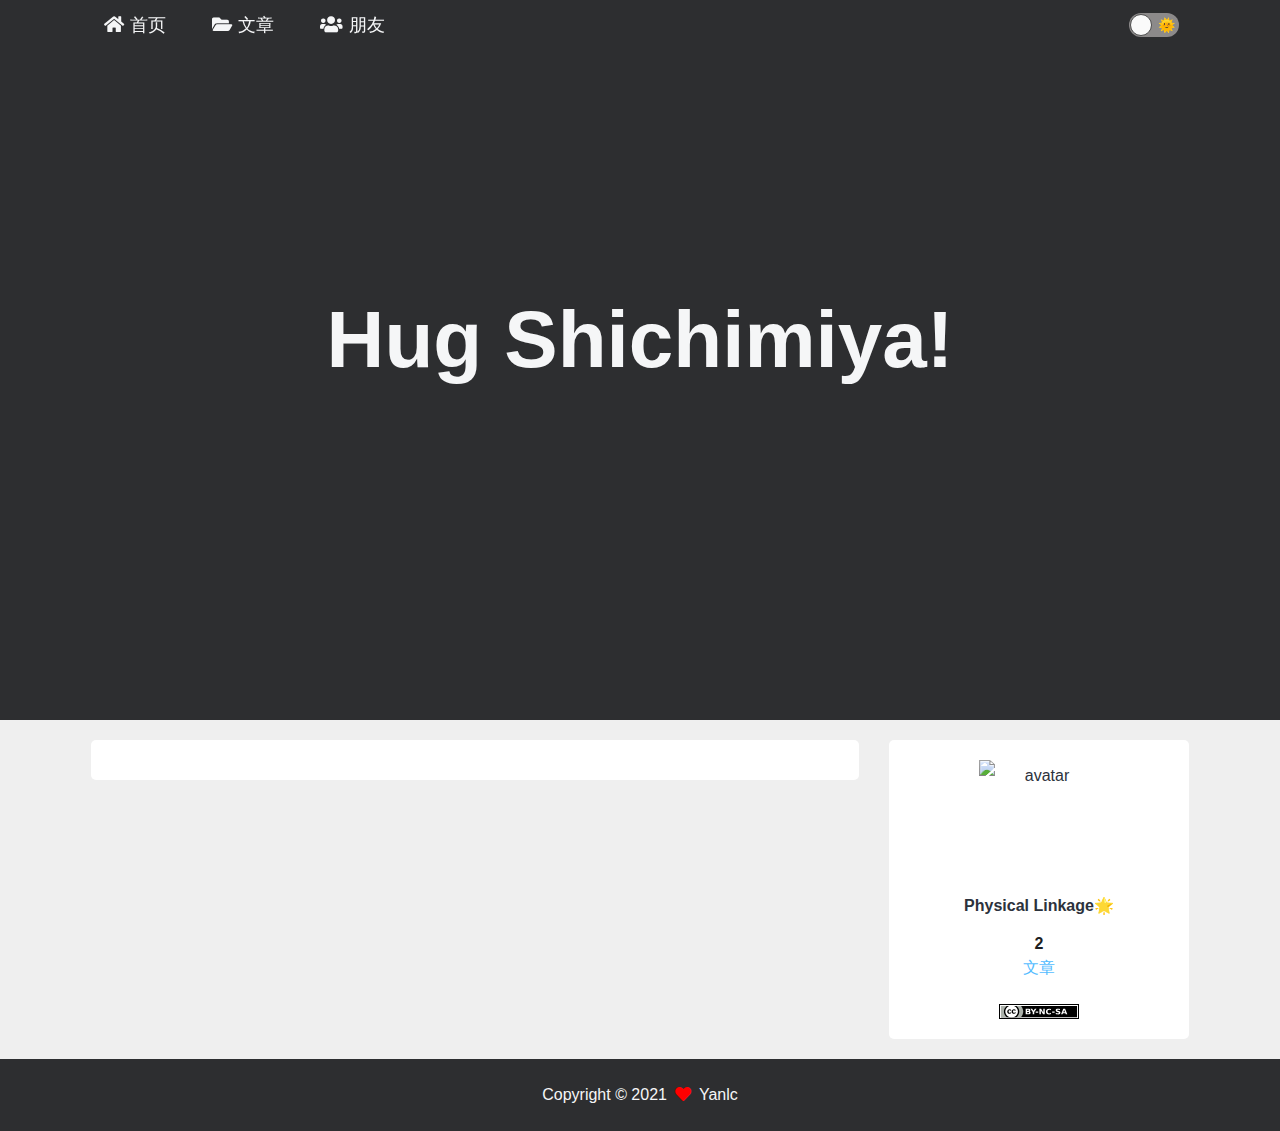
==== commit 071316eb: "Site updated: 2021-09-19 16:29:57" ====
--- a/about/index.html
+++ b/about/index.html
@@ -4,7 +4,7 @@
 <meta property="og:site_name" content="Hug Shichimiya!">
 <meta property="og:locale" content="zh">
 <meta property="article:published_time" content="2020-05-27T16:11:34.000Z">
-<meta property="article:modified_time" content="2020-05-27T16:11:34.948Z">
+<meta property="article:modified_time" content="2020-05-27T16:11:34.000Z">
 <meta property="article:author" content="Yanlc">
 <meta name="twitter:card" content="summary"><meta name="keywords" content="Yanlc, Hug Shichimiya!"><meta name="description" content=""><title>about | Hug Shichimiya!</title><link ref="canonical" href="https://yanlc39.github.io/about/index.html"><link rel="dns-prefetch" href="https://cdn.jsdelivr.net"><link rel="stylesheet" href="https://cdn.jsdelivr.net/npm/@fortawesome/fontawesome-free@5.12.1/css/all.min.css" type="text/css"><link rel="stylesheet" href="/css/index.css?v=2.0.0"><script src="https://pagead2.googlesyndication.com/pagead/js/adsbygoogle.js" data-ad-client="ca-pub-5031382161256334" async=""></script><script>var Stun = window.Stun || {};
 var CONFIG = {
@@ -29,4 +29,4 @@
   sourcePath: {"js":"js","css":"css","images":"images"},
 };
 
-window.CONFIG = CONFIG;</script><meta name="generator" content="Hexo 4.2.1"></head><body><div class="container" id="container"><header class="header" id="header"><div class="header-inner"><nav class="header-nav header-nav--fixed"><div class="header-nav-inner"><div class="header-nav-menubtn"><i class="fas fa-bars"></i></div><div class="header-nav-menu"><div class="header-nav-menu-item"><a class="header-nav-menu-item__link" href="/"><span class="header-nav-menu-item__icon"><i class="fas fa-home"></i></span><span class="header-nav-menu-item__text">首页</span></a></div><div class="header-nav-menu-item"><a class="header-nav-menu-item__link" href="/archives/"><span class="header-nav-menu-item__icon"><i class="fas fa-folder-open"></i></span><span class="header-nav-menu-item__text">文章</span></a></div><div class="header-nav-menu-item"><a class="header-nav-menu-item__link" href="javascript:;" onclick="return false;"><span class="header-nav-menu-item__icon"><i class="fas fa-users"></i></span><span class="header-nav-menu-item__text">朋友</span></a><div class="header-nav-submenu"></div></div></div><div class="header-nav-mode"><div class="mode"><div class="mode-track"><span class="mode-track-moon"></span><span class="mode-track-sun"></span></div><div class="mode-thumb"></div></div></div></div></nav><div class="header-banner"><div class="header-banner-info"><div class="header-banner-info__title">Hug Shichimiya!</div><div class="header-banner-info__subtitle"></div></div></div></div></header><main class="main" id="main"><div class="main-inner"><div class="content-wrap" id="content-wrap"><div class="content" id="content"><div class="custompage"></div></div></div><div class="sidebar-wrap" id="sidebar-wrap"><aside class="sidebar" id="sidebar"><section class="sidebar-toc hide"></section><!-- ov = overview--><section class="sidebar-ov"><div class="sidebar-ov-author"><div class="sidebar-ov-author__avatar"><img class="sidebar-ov-author__avatar_img" src="https://tse4-mm.cn.bing.net/th/id/OIP.75h2ViVH-VJ4CjpSK2VriQHaHE?pid=Api&amp;rs=1" alt="avatar"></div><p class="sidebar-ov-author__text">Physical Linkage🌟</p></div><div class="sidebar-ov-state"><a class="sidebar-ov-state-item sidebar-ov-state-item--posts" href="/archives/"><div class="sidebar-ov-state-item__count">2</div><div class="sidebar-ov-state-item__name">文章</div></a></div><div class="sidebar-ov-cc"><a href="https://creativecommons.org/licenses/by-nc-sa/4.0/deed.en" target="_blank" rel="noopener" data-popover="知识共享许可协议" data-popover-pos="up"><img src="/images/cc-by-nc-sa.svg"></a></div></section></aside></div><div class="clearfix"></div></div></main><footer class="footer" id="footer"><div class="footer-inner"><div><span>Copyright © 2020</span><span class="footer__icon"><i class="fas fa-heart"></i></span><span>Yanlc</span></div></div></footer><div class="loading-bar" id="loading-bar"><div class="loading-bar__progress"></div></div><div class="back2top" id="back2top"><span class="back2top__icon"><i class="fas fa-arrow-alt-circle-up"></i></span></div></div><script src="https://cdn.jsdelivr.net/npm/jquery@v3.4.1/dist/jquery.min.js"></script><script src="https://cdn.jsdelivr.net/npm/velocity-animate@1.5.2/velocity.min.js"></script><script src="https://cdn.jsdelivr.net/npm/velocity-animate@1.5.2/velocity.ui.min.js"></script><script src="https://cdn.jsdelivr.net/npm/ribbon.js@latest/dist/ribbon.min.js" size="120" alpha="0.6" zIndex="-1"></script><script src="https://cdn.jsdelivr.net/npm/canvas-nest.js@1.0.1/dist/canvas-nest.min.js" color="0,0,0" opacity="0.6" count="99" zIndex="-1"></script><script src="/js/utils.js?v=2.0.0"></script><script src="/js/stun-boot.js?v=2.0.0"></script><script src="/js/scroll.js?v=2.0.0"></script><script src="/js/header.js?v=2.0.0"></script><script src="/js/sidebar.js?v=2.0.0"></script></body></html>+window.CONFIG = CONFIG;</script><meta name="generator" content="Hexo 4.2.1"></head><body><div class="container" id="container"><header class="header" id="header"><div class="header-inner"><nav class="header-nav header-nav--fixed"><div class="header-nav-inner"><div class="header-nav-menubtn"><i class="fas fa-bars"></i></div><div class="header-nav-menu"><div class="header-nav-menu-item"><a class="header-nav-menu-item__link" href="/"><span class="header-nav-menu-item__icon"><i class="fas fa-home"></i></span><span class="header-nav-menu-item__text">首页</span></a></div><div class="header-nav-menu-item"><a class="header-nav-menu-item__link" href="/archives/"><span class="header-nav-menu-item__icon"><i class="fas fa-folder-open"></i></span><span class="header-nav-menu-item__text">文章</span></a></div><div class="header-nav-menu-item"><a class="header-nav-menu-item__link" href="javascript:;" onclick="return false;"><span class="header-nav-menu-item__icon"><i class="fas fa-users"></i></span><span class="header-nav-menu-item__text">朋友</span></a><div class="header-nav-submenu"></div></div></div><div class="header-nav-mode"><div class="mode"><div class="mode-track"><span class="mode-track-moon"></span><span class="mode-track-sun"></span></div><div class="mode-thumb"></div></div></div></div></nav><div class="header-banner"><div class="header-banner-info"><div class="header-banner-info__title">Hug Shichimiya!</div><div class="header-banner-info__subtitle"></div></div></div></div></header><main class="main" id="main"><div class="main-inner"><div class="content-wrap" id="content-wrap"><div class="content" id="content"><div class="custompage"></div></div></div><div class="sidebar-wrap" id="sidebar-wrap"><aside class="sidebar" id="sidebar"><section class="sidebar-toc hide"></section><!-- ov = overview--><section class="sidebar-ov"><div class="sidebar-ov-author"><div class="sidebar-ov-author__avatar"><img class="sidebar-ov-author__avatar_img" src="https://tse4-mm.cn.bing.net/th/id/OIP.75h2ViVH-VJ4CjpSK2VriQHaHE?pid=Api&amp;rs=1" alt="avatar"></div><p class="sidebar-ov-author__text">Physical Linkage🌟</p></div><div class="sidebar-ov-state"><a class="sidebar-ov-state-item sidebar-ov-state-item--posts" href="/archives/"><div class="sidebar-ov-state-item__count">2</div><div class="sidebar-ov-state-item__name">文章</div></a></div><div class="sidebar-ov-cc"><a href="https://creativecommons.org/licenses/by-nc-sa/4.0/deed.en" target="_blank" rel="noopener" data-popover="知识共享许可协议" data-popover-pos="up"><img src="/images/cc-by-nc-sa.svg"></a></div></section></aside></div><div class="clearfix"></div></div></main><footer class="footer" id="footer"><div class="footer-inner"><div><span>Copyright © 2021</span><span class="footer__icon"><i class="fas fa-heart"></i></span><span>Yanlc</span></div></div></footer><div class="loading-bar" id="loading-bar"><div class="loading-bar__progress"></div></div><div class="back2top" id="back2top"><span class="back2top__icon"><i class="fas fa-arrow-alt-circle-up"></i></span></div></div><script src="https://cdn.jsdelivr.net/npm/jquery@v3.4.1/dist/jquery.min.js"></script><script src="https://cdn.jsdelivr.net/npm/velocity-animate@1.5.2/velocity.min.js"></script><script src="https://cdn.jsdelivr.net/npm/velocity-animate@1.5.2/velocity.ui.min.js"></script><script src="https://cdn.jsdelivr.net/npm/ribbon.js@latest/dist/ribbon.min.js" size="120" alpha="0.6" zIndex="-1"></script><script src="https://cdn.jsdelivr.net/npm/canvas-nest.js@1.0.1/dist/canvas-nest.min.js" color="0,0,0" opacity="0.6" count="99" zIndex="-1"></script><script src="/js/utils.js?v=2.0.0"></script><script src="/js/stun-boot.js?v=2.0.0"></script><script src="/js/scroll.js?v=2.0.0"></script><script src="/js/header.js?v=2.0.0"></script><script src="/js/sidebar.js?v=2.0.0"></script></body></html>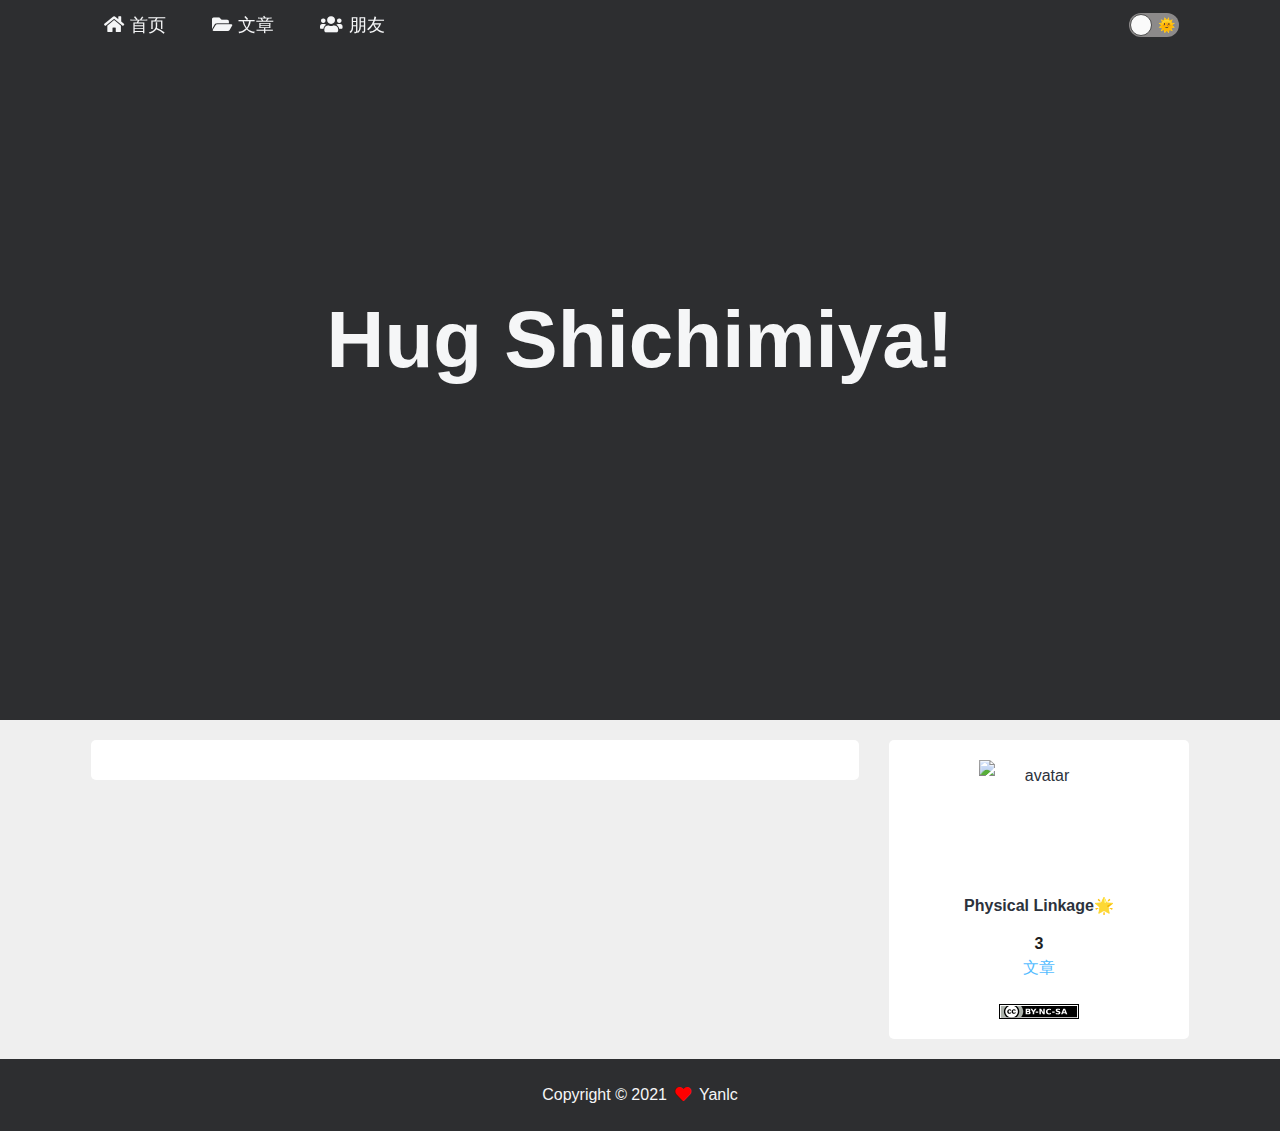
==== commit 40eb638d: "Site updated: 2021-09-19 17:35:23" ====
--- a/about/index.html
+++ b/about/index.html
@@ -29,4 +29,4 @@
   sourcePath: {"js":"js","css":"css","images":"images"},
 };
 
-window.CONFIG = CONFIG;</script><meta name="generator" content="Hexo 4.2.1"></head><body><div class="container" id="container"><header class="header" id="header"><div class="header-inner"><nav class="header-nav header-nav--fixed"><div class="header-nav-inner"><div class="header-nav-menubtn"><i class="fas fa-bars"></i></div><div class="header-nav-menu"><div class="header-nav-menu-item"><a class="header-nav-menu-item__link" href="/"><span class="header-nav-menu-item__icon"><i class="fas fa-home"></i></span><span class="header-nav-menu-item__text">首页</span></a></div><div class="header-nav-menu-item"><a class="header-nav-menu-item__link" href="/archives/"><span class="header-nav-menu-item__icon"><i class="fas fa-folder-open"></i></span><span class="header-nav-menu-item__text">文章</span></a></div><div class="header-nav-menu-item"><a class="header-nav-menu-item__link" href="javascript:;" onclick="return false;"><span class="header-nav-menu-item__icon"><i class="fas fa-users"></i></span><span class="header-nav-menu-item__text">朋友</span></a><div class="header-nav-submenu"></div></div></div><div class="header-nav-mode"><div class="mode"><div class="mode-track"><span class="mode-track-moon"></span><span class="mode-track-sun"></span></div><div class="mode-thumb"></div></div></div></div></nav><div class="header-banner"><div class="header-banner-info"><div class="header-banner-info__title">Hug Shichimiya!</div><div class="header-banner-info__subtitle"></div></div></div></div></header><main class="main" id="main"><div class="main-inner"><div class="content-wrap" id="content-wrap"><div class="content" id="content"><div class="custompage"></div></div></div><div class="sidebar-wrap" id="sidebar-wrap"><aside class="sidebar" id="sidebar"><section class="sidebar-toc hide"></section><!-- ov = overview--><section class="sidebar-ov"><div class="sidebar-ov-author"><div class="sidebar-ov-author__avatar"><img class="sidebar-ov-author__avatar_img" src="https://tse4-mm.cn.bing.net/th/id/OIP.75h2ViVH-VJ4CjpSK2VriQHaHE?pid=Api&amp;rs=1" alt="avatar"></div><p class="sidebar-ov-author__text">Physical Linkage🌟</p></div><div class="sidebar-ov-state"><a class="sidebar-ov-state-item sidebar-ov-state-item--posts" href="/archives/"><div class="sidebar-ov-state-item__count">2</div><div class="sidebar-ov-state-item__name">文章</div></a></div><div class="sidebar-ov-cc"><a href="https://creativecommons.org/licenses/by-nc-sa/4.0/deed.en" target="_blank" rel="noopener" data-popover="知识共享许可协议" data-popover-pos="up"><img src="/images/cc-by-nc-sa.svg"></a></div></section></aside></div><div class="clearfix"></div></div></main><footer class="footer" id="footer"><div class="footer-inner"><div><span>Copyright © 2021</span><span class="footer__icon"><i class="fas fa-heart"></i></span><span>Yanlc</span></div></div></footer><div class="loading-bar" id="loading-bar"><div class="loading-bar__progress"></div></div><div class="back2top" id="back2top"><span class="back2top__icon"><i class="fas fa-arrow-alt-circle-up"></i></span></div></div><script src="https://cdn.jsdelivr.net/npm/jquery@v3.4.1/dist/jquery.min.js"></script><script src="https://cdn.jsdelivr.net/npm/velocity-animate@1.5.2/velocity.min.js"></script><script src="https://cdn.jsdelivr.net/npm/velocity-animate@1.5.2/velocity.ui.min.js"></script><script src="https://cdn.jsdelivr.net/npm/ribbon.js@latest/dist/ribbon.min.js" size="120" alpha="0.6" zIndex="-1"></script><script src="https://cdn.jsdelivr.net/npm/canvas-nest.js@1.0.1/dist/canvas-nest.min.js" color="0,0,0" opacity="0.6" count="99" zIndex="-1"></script><script src="/js/utils.js?v=2.0.0"></script><script src="/js/stun-boot.js?v=2.0.0"></script><script src="/js/scroll.js?v=2.0.0"></script><script src="/js/header.js?v=2.0.0"></script><script src="/js/sidebar.js?v=2.0.0"></script></body></html>+window.CONFIG = CONFIG;</script><meta name="generator" content="Hexo 4.2.1"></head><body><div class="container" id="container"><header class="header" id="header"><div class="header-inner"><nav class="header-nav header-nav--fixed"><div class="header-nav-inner"><div class="header-nav-menubtn"><i class="fas fa-bars"></i></div><div class="header-nav-menu"><div class="header-nav-menu-item"><a class="header-nav-menu-item__link" href="/"><span class="header-nav-menu-item__icon"><i class="fas fa-home"></i></span><span class="header-nav-menu-item__text">首页</span></a></div><div class="header-nav-menu-item"><a class="header-nav-menu-item__link" href="/archives/"><span class="header-nav-menu-item__icon"><i class="fas fa-folder-open"></i></span><span class="header-nav-menu-item__text">文章</span></a></div><div class="header-nav-menu-item"><a class="header-nav-menu-item__link" href="javascript:;" onclick="return false;"><span class="header-nav-menu-item__icon"><i class="fas fa-users"></i></span><span class="header-nav-menu-item__text">朋友</span></a><div class="header-nav-submenu"></div></div></div><div class="header-nav-mode"><div class="mode"><div class="mode-track"><span class="mode-track-moon"></span><span class="mode-track-sun"></span></div><div class="mode-thumb"></div></div></div></div></nav><div class="header-banner"><div class="header-banner-info"><div class="header-banner-info__title">Hug Shichimiya!</div><div class="header-banner-info__subtitle"></div></div></div></div></header><main class="main" id="main"><div class="main-inner"><div class="content-wrap" id="content-wrap"><div class="content" id="content"><div class="custompage"></div></div></div><div class="sidebar-wrap" id="sidebar-wrap"><aside class="sidebar" id="sidebar"><section class="sidebar-toc hide"></section><!-- ov = overview--><section class="sidebar-ov"><div class="sidebar-ov-author"><div class="sidebar-ov-author__avatar"><img class="sidebar-ov-author__avatar_img" src="https://tse4-mm.cn.bing.net/th/id/OIP.75h2ViVH-VJ4CjpSK2VriQHaHE?pid=Api&amp;rs=1" alt="avatar"></div><p class="sidebar-ov-author__text">Physical Linkage🌟</p></div><div class="sidebar-ov-state"><a class="sidebar-ov-state-item sidebar-ov-state-item--posts" href="/archives/"><div class="sidebar-ov-state-item__count">3</div><div class="sidebar-ov-state-item__name">文章</div></a></div><div class="sidebar-ov-cc"><a href="https://creativecommons.org/licenses/by-nc-sa/4.0/deed.en" target="_blank" rel="noopener" data-popover="知识共享许可协议" data-popover-pos="up"><img src="/images/cc-by-nc-sa.svg"></a></div></section></aside></div><div class="clearfix"></div></div></main><footer class="footer" id="footer"><div class="footer-inner"><div><span>Copyright © 2021</span><span class="footer__icon"><i class="fas fa-heart"></i></span><span>Yanlc</span></div></div></footer><div class="loading-bar" id="loading-bar"><div class="loading-bar__progress"></div></div><div class="back2top" id="back2top"><span class="back2top__icon"><i class="fas fa-arrow-alt-circle-up"></i></span></div></div><script src="https://cdn.jsdelivr.net/npm/jquery@v3.4.1/dist/jquery.min.js"></script><script src="https://cdn.jsdelivr.net/npm/velocity-animate@1.5.2/velocity.min.js"></script><script src="https://cdn.jsdelivr.net/npm/velocity-animate@1.5.2/velocity.ui.min.js"></script><script src="https://cdn.jsdelivr.net/npm/ribbon.js@latest/dist/ribbon.min.js" size="120" alpha="0.6" zIndex="-1"></script><script src="https://cdn.jsdelivr.net/npm/canvas-nest.js@1.0.1/dist/canvas-nest.min.js" color="0,0,0" opacity="0.6" count="99" zIndex="-1"></script><script src="/js/utils.js?v=2.0.0"></script><script src="/js/stun-boot.js?v=2.0.0"></script><script src="/js/scroll.js?v=2.0.0"></script><script src="/js/header.js?v=2.0.0"></script><script src="/js/sidebar.js?v=2.0.0"></script></body></html>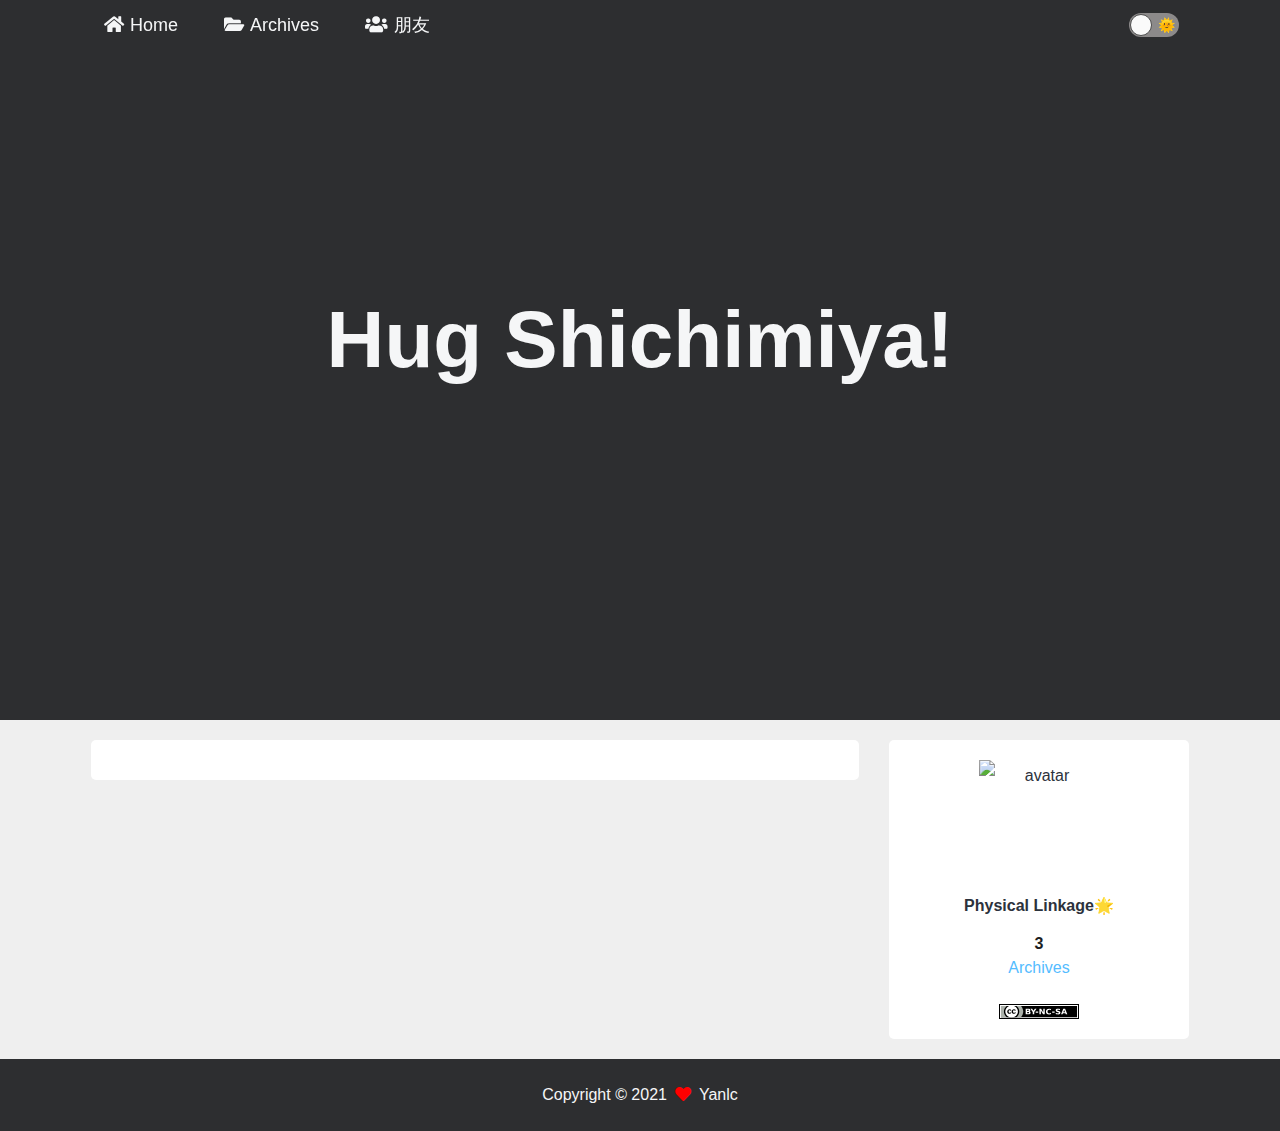
==== commit fe2c1549: "Site updated: 2021-09-21 17:21:10" ====
--- a/about/index.html
+++ b/about/index.html
@@ -25,8 +25,8 @@
   pjax: undefined,
   externalLink: {"icon":{"enable":true,"name":"fas fa-external-link-alt"}},
   shortcuts: undefined,
-  prompt: {"copyButton":"复制","copySuccess":"复制成功","copyError":"复制失败"},
+  prompt: {"copyButton":"Copy","copySuccess":"Copy Success","copyError":"Copy Error"},
   sourcePath: {"js":"js","css":"css","images":"images"},
 };
 
-window.CONFIG = CONFIG;</script><meta name="generator" content="Hexo 4.2.1"></head><body><div class="container" id="container"><header class="header" id="header"><div class="header-inner"><nav class="header-nav header-nav--fixed"><div class="header-nav-inner"><div class="header-nav-menubtn"><i class="fas fa-bars"></i></div><div class="header-nav-menu"><div class="header-nav-menu-item"><a class="header-nav-menu-item__link" href="/"><span class="header-nav-menu-item__icon"><i class="fas fa-home"></i></span><span class="header-nav-menu-item__text">首页</span></a></div><div class="header-nav-menu-item"><a class="header-nav-menu-item__link" href="/archives/"><span class="header-nav-menu-item__icon"><i class="fas fa-folder-open"></i></span><span class="header-nav-menu-item__text">文章</span></a></div><div class="header-nav-menu-item"><a class="header-nav-menu-item__link" href="javascript:;" onclick="return false;"><span class="header-nav-menu-item__icon"><i class="fas fa-users"></i></span><span class="header-nav-menu-item__text">朋友</span></a><div class="header-nav-submenu"></div></div></div><div class="header-nav-mode"><div class="mode"><div class="mode-track"><span class="mode-track-moon"></span><span class="mode-track-sun"></span></div><div class="mode-thumb"></div></div></div></div></nav><div class="header-banner"><div class="header-banner-info"><div class="header-banner-info__title">Hug Shichimiya!</div><div class="header-banner-info__subtitle"></div></div></div></div></header><main class="main" id="main"><div class="main-inner"><div class="content-wrap" id="content-wrap"><div class="content" id="content"><div class="custompage"></div></div></div><div class="sidebar-wrap" id="sidebar-wrap"><aside class="sidebar" id="sidebar"><section class="sidebar-toc hide"></section><!-- ov = overview--><section class="sidebar-ov"><div class="sidebar-ov-author"><div class="sidebar-ov-author__avatar"><img class="sidebar-ov-author__avatar_img" src="https://tse4-mm.cn.bing.net/th/id/OIP.75h2ViVH-VJ4CjpSK2VriQHaHE?pid=Api&amp;rs=1" alt="avatar"></div><p class="sidebar-ov-author__text">Physical Linkage🌟</p></div><div class="sidebar-ov-state"><a class="sidebar-ov-state-item sidebar-ov-state-item--posts" href="/archives/"><div class="sidebar-ov-state-item__count">3</div><div class="sidebar-ov-state-item__name">文章</div></a></div><div class="sidebar-ov-cc"><a href="https://creativecommons.org/licenses/by-nc-sa/4.0/deed.en" target="_blank" rel="noopener" data-popover="知识共享许可协议" data-popover-pos="up"><img src="/images/cc-by-nc-sa.svg"></a></div></section></aside></div><div class="clearfix"></div></div></main><footer class="footer" id="footer"><div class="footer-inner"><div><span>Copyright © 2021</span><span class="footer__icon"><i class="fas fa-heart"></i></span><span>Yanlc</span></div></div></footer><div class="loading-bar" id="loading-bar"><div class="loading-bar__progress"></div></div><div class="back2top" id="back2top"><span class="back2top__icon"><i class="fas fa-arrow-alt-circle-up"></i></span></div></div><script src="https://cdn.jsdelivr.net/npm/jquery@v3.4.1/dist/jquery.min.js"></script><script src="https://cdn.jsdelivr.net/npm/velocity-animate@1.5.2/velocity.min.js"></script><script src="https://cdn.jsdelivr.net/npm/velocity-animate@1.5.2/velocity.ui.min.js"></script><script src="https://cdn.jsdelivr.net/npm/ribbon.js@latest/dist/ribbon.min.js" size="120" alpha="0.6" zIndex="-1"></script><script src="https://cdn.jsdelivr.net/npm/canvas-nest.js@1.0.1/dist/canvas-nest.min.js" color="0,0,0" opacity="0.6" count="99" zIndex="-1"></script><script src="/js/utils.js?v=2.0.0"></script><script src="/js/stun-boot.js?v=2.0.0"></script><script src="/js/scroll.js?v=2.0.0"></script><script src="/js/header.js?v=2.0.0"></script><script src="/js/sidebar.js?v=2.0.0"></script></body></html>+window.CONFIG = CONFIG;</script><meta name="generator" content="Hexo 4.2.1"></head><body><div class="container" id="container"><header class="header" id="header"><div class="header-inner"><nav class="header-nav header-nav--fixed"><div class="header-nav-inner"><div class="header-nav-menubtn"><i class="fas fa-bars"></i></div><div class="header-nav-menu"><div class="header-nav-menu-item"><a class="header-nav-menu-item__link" href="/"><span class="header-nav-menu-item__icon"><i class="fas fa-home"></i></span><span class="header-nav-menu-item__text">Home</span></a></div><div class="header-nav-menu-item"><a class="header-nav-menu-item__link" href="/archives/"><span class="header-nav-menu-item__icon"><i class="fas fa-folder-open"></i></span><span class="header-nav-menu-item__text">Archives</span></a></div><div class="header-nav-menu-item"><a class="header-nav-menu-item__link" href="javascript:;" onclick="return false;"><span class="header-nav-menu-item__icon"><i class="fas fa-users"></i></span><span class="header-nav-menu-item__text">朋友</span></a><div class="header-nav-submenu"></div></div></div><div class="header-nav-mode"><div class="mode"><div class="mode-track"><span class="mode-track-moon"></span><span class="mode-track-sun"></span></div><div class="mode-thumb"></div></div></div></div></nav><div class="header-banner"><div class="header-banner-info"><div class="header-banner-info__title">Hug Shichimiya!</div><div class="header-banner-info__subtitle"></div></div></div></div></header><main class="main" id="main"><div class="main-inner"><div class="content-wrap" id="content-wrap"><div class="content" id="content"><div class="custompage"></div></div></div><div class="sidebar-wrap" id="sidebar-wrap"><aside class="sidebar" id="sidebar"><section class="sidebar-toc hide"></section><!-- ov = overview--><section class="sidebar-ov"><div class="sidebar-ov-author"><div class="sidebar-ov-author__avatar"><img class="sidebar-ov-author__avatar_img" src="https://tse4-mm.cn.bing.net/th/id/OIP.75h2ViVH-VJ4CjpSK2VriQHaHE?pid=Api&amp;rs=1" alt="avatar"></div><p class="sidebar-ov-author__text">Physical Linkage🌟</p></div><div class="sidebar-ov-state"><a class="sidebar-ov-state-item sidebar-ov-state-item--posts" href="/archives/"><div class="sidebar-ov-state-item__count">3</div><div class="sidebar-ov-state-item__name">Archives</div></a></div><div class="sidebar-ov-cc"><a href="https://creativecommons.org/licenses/by-nc-sa/4.0/deed.en" target="_blank" rel="noopener" data-popover="Creative Commons" data-popover-pos="up"><img src="/images/cc-by-nc-sa.svg"></a></div></section></aside></div><div class="clearfix"></div></div></main><footer class="footer" id="footer"><div class="footer-inner"><div><span>Copyright © 2021</span><span class="footer__icon"><i class="fas fa-heart"></i></span><span>Yanlc</span></div></div></footer><div class="loading-bar" id="loading-bar"><div class="loading-bar__progress"></div></div><div class="back2top" id="back2top"><span class="back2top__icon"><i class="fas fa-arrow-alt-circle-up"></i></span></div></div><script src="https://cdn.jsdelivr.net/npm/jquery@v3.4.1/dist/jquery.min.js"></script><script src="https://cdn.jsdelivr.net/npm/velocity-animate@1.5.2/velocity.min.js"></script><script src="https://cdn.jsdelivr.net/npm/velocity-animate@1.5.2/velocity.ui.min.js"></script><script src="https://cdn.jsdelivr.net/npm/ribbon.js@latest/dist/ribbon.min.js" size="120" alpha="0.6" zIndex="-1"></script><script src="https://cdn.jsdelivr.net/npm/canvas-nest.js@1.0.1/dist/canvas-nest.min.js" color="0,0,0" opacity="0.6" count="99" zIndex="-1"></script><script src="/js/utils.js?v=2.0.0"></script><script src="/js/stun-boot.js?v=2.0.0"></script><script src="/js/scroll.js?v=2.0.0"></script><script src="/js/header.js?v=2.0.0"></script><script src="/js/sidebar.js?v=2.0.0"></script></body></html>